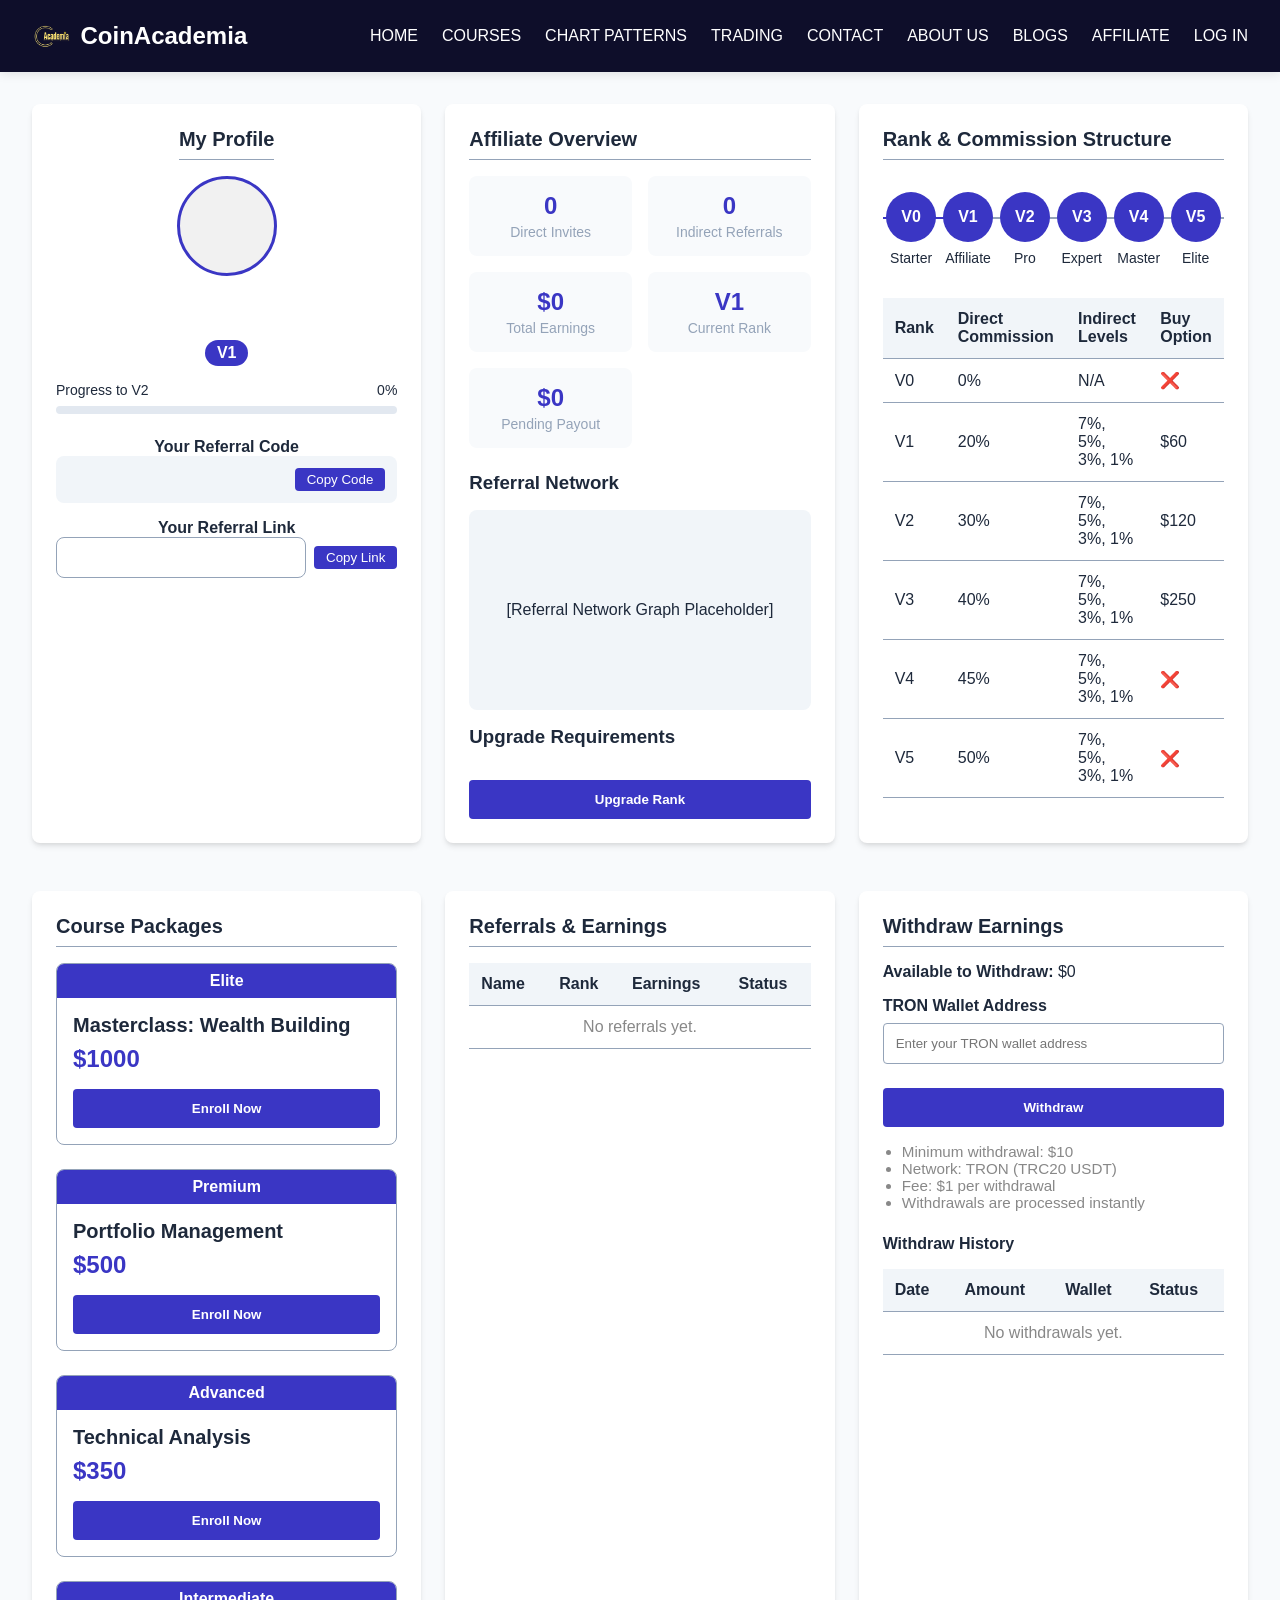
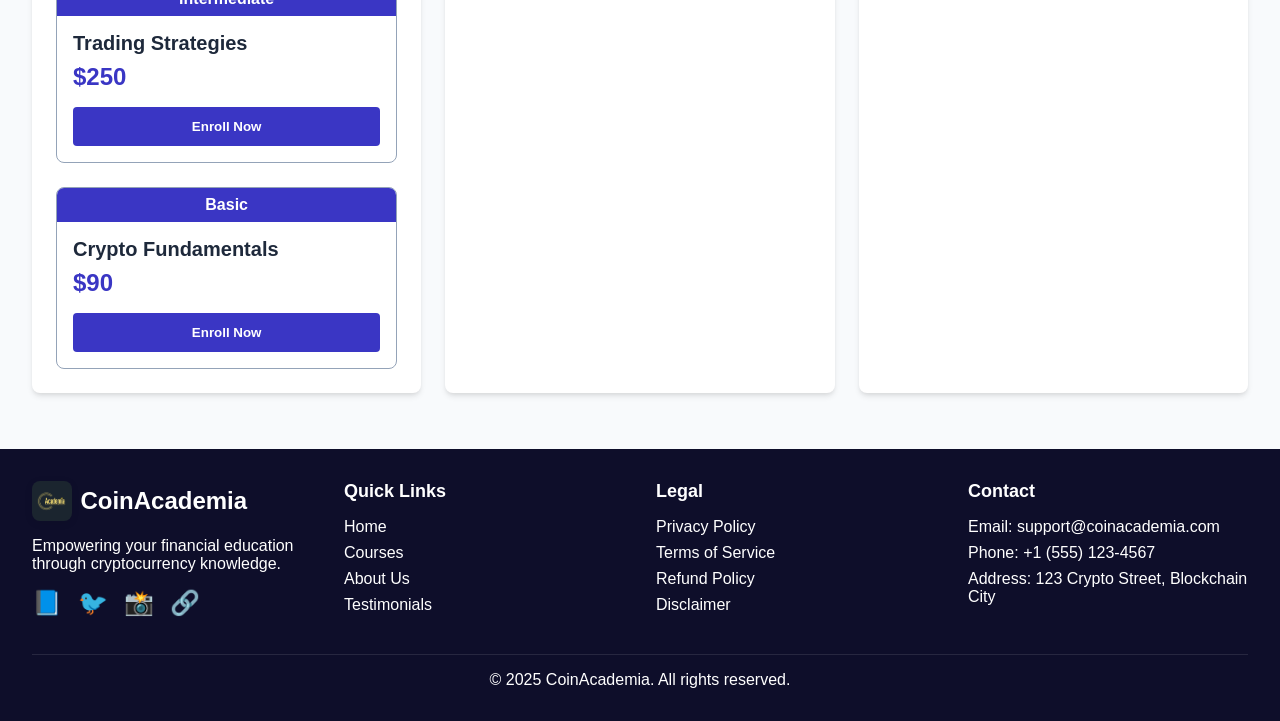
==== Affiliate.html @ 6b4e457e "nav fix" ====
<!DOCTYPE html>
<html lang="en">
<head>
    <meta charset="UTF-8">
    <meta name="viewport" content="width=device-width, initial-scale=1.0">
    <title>Affiliate Dashboard</title>
    <style>
        :root {
            --primary: #3a36c4;
            --primary-dark: #392cce;
            --secondary: #10b981;
            --dark: #1e293b;
            --light: #f8fafc;
            --gray: #94a3b8;
            --dark-gray: #334155;
            --success: #10b981;
            --warning: #f59e0b;
            --danger: #ef4444;
        }

        .dark {
            --primary: #6366f1;
            --primary-dark: #4f46e5;
            --secondary: #10b981;
            --dark: #f8fafc;
            --light: #1e293b;
            --gray: #64748b;
            --dark-gray: #cbd5e1;
            --success: #10b981;
            --warning: #f59e0b;
            --danger: #ef4444;
        }

        * {
            margin: 0;
            padding: 0;
            box-sizing: border-box;
            transition: background-color 0.3s, color 0.3s;
        }

        body {
            font-family: 'Segoe UI', Tahoma, Geneva, Verdana, sans-serif;
            background-color: var(--light);
            color: var(--dark);
            min-height: 100vh;
            display: flex;
            flex-direction: column;
        }

        /* Header Styles */
        header {
            background-color: rgb(14, 14, 42);
            color: white;
            padding: 1rem 2rem;
            position: sticky;
            top: 0;
            width: 100%;
            z-index: 100;
            box-shadow: 0 2px 10px rgba(0, 0, 0, 0.1);
        }

        .nav-container {
            display: flex;
            justify-content: space-between;
            align-items: center;
            max-width: 1400px;
            margin: 0 auto;
        }

        .logo {
            font-size: 1.5rem;
            font-weight: bold;
            display: flex;
            align-items: center;
            gap: 0.5rem;
        }

        .logo img {
            height: 40px;
        }

        nav ul {
            display: flex;
            list-style: none;
            gap: 1.5rem;
            margin: 0;
            padding: 0;
        }

        nav a {
            color: white;
            text-decoration: none;
            font-weight: 500;
            display: flex;
            align-items: center;
            gap: 0.3rem;
        }

        nav a:hover {
            opacity: 0.9;
        }

        .theme-toggle {
            background: none;
            border: none;
            color: white;
            font-size: 1.2rem;
            cursor: pointer;
            padding: 0.5rem;
            border-radius: 50%;
            display: flex;
            align-items: center;
            justify-content: center;
        }

        .theme-toggle:hover {
            background-color: rgba(255, 255, 255, 0.1);
        }

        .mobile-menu-btn {
            display: none;
            background: none;
            border: none;
            color: white;
            font-size: 1.5rem;
            cursor: pointer;
        }

        /* Main Content Styles */
        main {
            flex: 1;
            padding: 2rem;
            max-width: 1400px;
            margin: 0 auto;
            width: 100%;
        }

        .dashboard {
            display: grid;
            grid-template-columns: repeat(auto-fit, minmax(300px, 1fr));
            gap: 1.5rem;
        }

        .card {
            background-color: white;
            border-radius: 0.5rem;
            box-shadow: 0 4px 6px -1px rgba(0, 0, 0, 0.1), 0 2px 4px -1px rgba(0, 0, 0, 0.06);
            padding: 1.5rem;
            margin-bottom: 1.5rem;
        }

        .dark .card {
            background-color: var(--dark-gray);
            color: var(--light);
        }

        .card-header {
            display: flex;
            justify-content: space-between;
            align-items: center;
            margin-bottom: 1rem;
            padding-bottom: 0.5rem;
            border-bottom: 1px solid var(--gray);
        }

        .card-title {
            font-size: 1.25rem;
            font-weight: 600;
        }

        .profile-card {
            display: flex;
            flex-direction: column;
            align-items: center;
            text-align: center;
        }

        .profile-pic {
            width: 100px;
            height: 100px;
            border-radius: 50%;
            object-fit: cover;
            border: 3px solid var(--primary);
            margin-bottom: 1rem;
        }

        .user-name {
            font-size: 1.5rem;
            font-weight: 600;
            margin-bottom: 0.5rem;
        }

        .user-email {
            font-size: 1em;
            color: #555;
            margin-bottom: 4px;
        }

        .user-username {
            font-size: 0.95em;
            color: #888;
            margin-bottom: 8px;
        }

        .user-rank {
            display: inline-block;
            padding: 0.25rem 0.75rem;
            background-color: var(--primary);
            color: white;
            border-radius: 1rem;
            font-weight: 600;
            margin-bottom: 1rem;
        }

        .progress-container {
            width: 100%;
            margin-bottom: 1.5rem;
        }

        .progress-label {
            display: flex;
            justify-content: space-between;
            margin-bottom: 0.5rem;
            font-size: 0.875rem;
        }

        .progress-bar {
            height: 8px;
            background-color: #e2e8f0;
            border-radius: 4px;
            overflow: hidden;
        }

        .progress-fill {
            height: 100%;
            background-color: var(--primary);
            border-radius: 4px;
            width: 30%;
        }

        .referral-section {
            width: 100%;
        }

        .referral-code {
            display: flex;
            justify-content: space-between;
            align-items: center;
            background-color: #f1f5f9;
            padding: 0.75rem;
            border-radius: 0.5rem;
            margin-bottom: 1rem;
        }

        .dark .referral-code {
            background-color: #334155;
        }

        .copy-btn {
            background-color: var(--primary);
            color: white;
            border: none;
            padding: 0.25rem 0.75rem;
            border-radius: 0.25rem;
            cursor: pointer;
            font-weight: 500;
        }

        .copy-btn:hover {
            background-color: var(--primary-dark);
        }

        .referral-link {
            width: 100%;
            padding: 0.75rem;
            border: 1px solid var(--gray);
            border-radius: 0.5rem;
            word-break: break-all;
        }

        .stats-grid {
            display: grid;
            grid-template-columns: repeat(auto-fit, minmax(150px, 1fr));
            gap: 1rem;
            margin-bottom: 1.5rem;
        }

        .stat-card {
            background-color: #f8fafc;
            border-radius: 0.5rem;
            padding: 1rem;
            text-align: center;
        }

        .dark .stat-card {
            background-color: #334155;
        }

        .stat-value {
            font-size: 1.5rem;
            font-weight: 700;
            color: var(--primary);
            margin-bottom: 0.25rem;
        }

        .stat-label {
            font-size: 0.875rem;
            color: var(--gray);
        }

        .rank-visualizer {
            display: flex;
            justify-content: space-between;
            align-items: center;
            margin: 2rem 0;
            position: relative;
        }

        .rank-step {
            display: flex;
            flex-direction: column;
            align-items: center;
            position: relative;
            z-index: 1;
            flex: 1;
        }

        .rank-circle {
            width: 50px;
            height: 50px;
            border-radius: 50%;
            background-color: var(--primary);
            color: white;
            display: flex;
            align-items: center;
            justify-content: center;
            font-weight: bold;
            margin-bottom: 0.5rem;
        }

        .rank-circle.inactive {
            background-color: var(--gray);
        }

        .rank-name {
            font-size: 0.875rem;
            text-align: center;
        }

        .rank-connector {
            position: absolute;
            top: 25px;
            left: 0;
            right: 0;
            height: 2px;
            background-color: var(--gray);
            z-index: 0;
        }

        .rank-connector-fill {
            position: absolute;
            top: 25px;
            left: 0;
            height: 2px;
            background-color: var(--primary);
            z-index: 1;
            width: 30%;
        }

        .commission-table {
            width: 100%;
            border-collapse: collapse;
            margin-top: 1rem;
        }

        .commission-table th, .commission-table td {
            padding: 0.75rem;
            text-align: left;
            border-bottom: 1px solid var(--gray);
        }

        .commission-table th {
            background-color: #f1f5f9;
            font-weight: 600;
        }

        .dark .commission-table th {
            background-color: #334155;
        }

        .packages-grid {
            display: grid;
            grid-template-columns: repeat(auto-fill, minmax(250px, 1fr));
            gap: 1.5rem;
            margin-top: 1rem;
        }

        .package-card {
            border: 1px solid var(--gray);
            border-radius: 0.5rem;
            overflow: hidden;
            transition: transform 0.2s, box-shadow 0.2s;
        }

        .package-card:hover {
            transform: translateY(-5px);
            box-shadow: 0 10px 15px -3px rgba(0, 0, 0, 0.1), 0 4px 6px -2px rgba(0, 0, 0, 0.05);
        }

        .package-badge {
            background-color: var(--primary);
            color: white;
            padding: 0.5rem 1rem;
            font-weight: 600;
            text-align: center;
        }

        .package-content {
            padding: 1rem;
        }

        .package-name {
            font-size: 1.25rem;
            font-weight: 600;
            margin-bottom: 0.5rem;
        }

        .package-price {
            font-size: 1.5rem;
            font-weight: 700;
            color: var(--primary);
            margin-bottom: 1rem;
        }

        .enroll-btn {
            width: 100%;
            padding: 0.75rem;
            background-color: var(--primary);
            color: white;
            border: none;
            border-radius: 0.25rem;
            font-weight: 600;
            cursor: pointer;
        }

        .enroll-btn:hover {
            background-color: var(--primary-dark);
        }

        .referrals-table {
            width: 100%;
            border-collapse: collapse;
            margin-top: 1rem;
        }

        .referrals-table th, .referrals-table td {
            padding: 0.75rem;
            text-align: left;
            border-bottom: 1px solid var(--gray);
        }

        .referrals-table th {
            background-color: #f1f5f9;
            font-weight: 600;
        }

        .dark .referrals-table th {
            background-color: #334155;
        }

        .status-badge {
            display: inline-block;
            padding: 0.25rem 0.75rem;
            border-radius: 1rem;
            font-size: 0.75rem;
            font-weight: 600;
        }

        .status-active {
            background-color: #dcfce7;
            color: #166534;
        }

        .dark .status-active {
            background-color: #166534;
            color: #dcfce7;
        }

        .status-inactive {
            background-color: #fee2e2;
            color: #991b1b;
        }

        .dark .status-inactive {
            background-color: #991b1b;
            color: #fee2e2;
        }

        .modal {
            display: none;
            position: fixed;
            top: 0;
            left: 0;
            width: 100%;
            height: 100%;
            background-color: rgba(0, 0, 0, 0.5);
            z-index: 1000;
            justify-content: center;
            align-items: center;
        }

        .modal-content {
            background-color: white;
            border-radius: 0.5rem;
            width: 90%;
            max-width: 500px;
            padding: 2rem;
            position: relative;
        }

        .dark .modal-content {
            background-color: var(--dark-gray);
            color: var(--light);
        }

        .modal-close {
            position: absolute;
            top: 1rem;
            right: 1rem;
            background: none;
            border: none;
            font-size: 1.5rem;
            cursor: pointer;
            color: var(--gray);
        }

        .modal-title {
            font-size: 1.5rem;
            font-weight: 600;
            margin-bottom: 1.5rem;
        }

        .form-group {
            margin-bottom: 1.5rem;
        }

        .form-label {
            display: block;
            margin-bottom: 0.5rem;
            font-weight: 600;
        }

        .form-select {
            width: 100%;
            padding: 0.75rem;
            border: 1px solid var(--gray);
            border-radius: 0.25rem;
            background-color: white;
        }

        .dark .form-select {
            background-color: #334155;
            color: var(--light);
            border-color: #475569;
        }

        .modal-footer {
            display: flex;
            justify-content: flex-end;
            gap: 1rem;
            margin-top: 2rem;
        }

        .btn {
            padding: 0.75rem 1.5rem;
            border-radius: 0.25rem;
            font-weight: 600;
            cursor: pointer;
        }

        .btn-primary {
            background-color: var(--primary);
            color: white;
            border: none;
        }

        .btn-primary:hover {
            background-color: var(--primary-dark);
        }

        .btn-secondary {
            background-color: #e2e8f0;
            color: var(--dark);
            border: none;
        }

        .dark .btn-secondary {
            background-color: #475569;
            color: var(--light);
        }

        .btn-secondary:hover {
            background-color: #cbd5e1;
        }

        .dark .btn-secondary:hover {
            background-color: #64748b;
        }

        /* Footer Styles */
        footer {
            background-color: rgb(14, 14, 42);
            color: white;
            padding: 2rem;
            margin-top: 0;
        }

        .footer-container {
            max-width: 1400px;
            margin: 0 auto;
            display: grid;
            grid-template-columns: repeat(auto-fit, minmax(200px, 1fr));
            gap: 2rem;
        }

        .footer-logo {
            font-size: 1.5rem;
            font-weight: bold;
            margin-bottom: 1rem;
            display: flex;
            align-items: center;
            gap: 0.5rem;
        }

        .footer-links h3 {
            font-size: 1.125rem;
            margin-bottom: 1rem;
        }

        .footer-links ul {
            list-style: none;
        }

        .footer-links li {
            margin-bottom: 0.5rem;
        }

        .footer-links a {
            color: white;
            text-decoration: none;
        }

        .footer-links a:hover {
            text-decoration: underline;
        }

        .social-links {
            display: flex;
            gap: 1rem;
            margin-top: 1rem;
        }

        .social-links a {
            color: white;
            font-size: 1.5rem;
        }

        .copyright {
            text-align: center;
            margin-top: 2rem;
            padding-top: 1rem;
            border-top: 1px solid rgba(255, 255, 255, 0.1);
        }

        /* Responsive Styles */
        @media (max-width: 1024px) {
            .dashboard {
                grid-template-columns: 1fr;
            }
        }

        @media (max-width: 768px) {
            header{
                width: 100%;
            }
            .nav-container {
                flex-direction: column;
                align-items: flex-start;
            }

            nav {
                position: fixed;
                top: 0;
                right: 0;
                height: 100vh;
                width: 75vw;
                max-width: 320px;
                background: rgb(14, 14, 42);
                box-shadow: -2px 0 16px rgba(0,0,0,0.08);
                transform: translateX(100%);
                transition: transform 0.3s cubic-bezier(.4,0,.2,1);
                z-index: 2000;
                margin-top: 0;
                display: block;
                padding-top: 2.5rem;
            }

            nav.active {
                transform: translateX(0);
            }

            nav ul {
                flex-direction: column;
                gap: 0.5rem;
                padding: 2rem 1.5rem 1.5rem 1.5rem;
            }

            .mobile-menu-btn {
                display: block;
                position: absolute;
                top: 1rem;
                right: 1rem;
                z-index: 2100;
            }

            .close-menu-btn {
                display: block;
                background: none;
                border: none;
                color: white;
                font-size: 2rem;
                position: absolute;
                top: 1rem;
                left: 1rem;
                z-index: 2101;
                cursor: pointer;
            }

            .stats-grid {
                grid-template-columns: repeat(2, 1fr);
            }

            .rank-visualizer {
                flex-wrap: wrap;
                gap: 1rem;
            }

            .rank-step {
                flex: 0 0 calc(20% - 1rem);
            }

            .rank-connector, .rank-connector-fill {
                display: none;
            }
        }
        @media (max-width: 480px) {

            header{
                width: 100%;
            }
            .stats-grid {
                grid-template-columns: 1fr;
            }

            .rank-step {
                flex: 0 0 calc(33.33% - 1rem);
            }

            body, main {
                padding-left: 8px;
                padding-right: 8px;
            }

            main {
                margin-left: auto;
                margin-right: auto;
            }
        }
    </style>
</head>
<body>
    <!-- Header -->
    <header>
        <div class="nav-container">
            <div class="logo">
                <img src="images/icon1.png" alt="Logo">
                <span>CoinAcademia</span>
            </div>
            <button class="mobile-menu-btn">☰</button>
            <nav>
                <button class="close-menu-btn" style="display:none">&times;</button>
                <ul class="nav-list">
                    <li><a href="../index.html" class="active" data-page="home">HOME</a></li>
                    <li><a href="../index.html#courses">COURSES</a></li>
                    <li><a href="/charts/charts.html">CHART PATTERNS</a></li>
                    <li><a href="../html/trading.html">TRADING</a></li>
                    <li><a href="../html/feedback.html">CONTACT</a></li>
                    <li><a href="../index.html#about" data-page="about">ABOUT US</a></li>
                    <li><a href="https://youtu.be/0Zkn6y_munk?si=xcj_ieLWJMV4Gidz" data-page="blogs">BLOGS</a></li>
                    <li><a href="../affiliate.html" data-page="affiliate">AFFILIATE</a></li>
                    <li><a href="#" data-page="login" id="login-btn"><span id="nav-username">LOG IN</span></a></li>
                </ul>
            </nav>
        </div>
    </header>

    <!-- Main Content -->
    <main>
        <div class="dashboard">
            <!-- User Profile Section -->
            <div class="card profile-card">
                <div class="card-header">
                    <h2 class="card-title">My Profile</h2>
                </div>
                <div class="profile-pic" id="profile-icon" style="background:#f1f1f1;display:flex;align-items:center;justify-content:center;"></div>
                <h3 class="user-name">&nbsp;</h3>
                <div class="user-email" style="font-size:1em;color:#555;margin-bottom:4px;"></div>
                <div class="user-username" style="font-size:0.95em;color:#888;margin-bottom:8px;"></div>
                <span class="user-rank">V1</span>
                
                <div class="progress-container">
                    <div class="progress-label">
                        <span>Progress to V2</span>
                        <span>0%</span>
                    </div>
                    <div class="progress-bar">
                        <div class="progress-fill" style="width: 0%;"></div>
                    </div>
                </div>
                
                <div class="referral-section">
                    <h4>Your Referral Code</h4>
                    <div class="referral-code">
                        <span id="ref-code"></span>
                        <button class="copy-btn" onclick="copyToClipboard('ref-code')">Copy Code</button>
                    </div>
                    <h4>Your Referral Link</h4>
                    <div style="display: flex; gap: 0.5rem; align-items: center;">
                        <input id="ref-link-input" class="referral-link" type="text" readonly style="flex:1; min-width:0;">
                        <button class="copy-btn" onclick="copyReferralLink()">Copy Link</button>
                    </div>
                </div>
            </div>

            <!-- Affiliate Overview Dashboard -->
            <div class="card">
                <div class="card-header">
                    <h2 class="card-title">Affiliate Overview</h2>
                </div>
                
                <div class="stats-grid">
                    <div class="stat-card">
                        <div class="stat-value" id="stat-invites">0</div>
                        <div class="stat-label">Direct Invites</div>
                    </div>
                    <div class="stat-card">
                        <div class="stat-value" id="stat-indirect">0</div>
                        <div class="stat-label">Indirect Referrals</div>
                    </div>
                    <div class="stat-card">
                        <div class="stat-value" id="stat-earnings">$0</div>
                        <div class="stat-label">Total Earnings</div>
                    </div>
                    <div class="stat-card">
                        <div class="stat-value" id="stat-rank">V1</div>
                        <div class="stat-label">Current Rank</div>
                    </div>
                    <div class="stat-card">
                        <div class="stat-value" id="stat-pending">$0</div>
                        <div class="stat-label">Pending Payout</div>
                    </div>
                </div>
                
                <h3>Referral Network</h3>
                <div style="height: 200px; background-color: #f1f5f9; border-radius: 0.5rem; display: flex; align-items: center; justify-content: center; margin: 1rem 0;">
                    [Referral Network Graph Placeholder]
                </div>
                
                <h3>Upgrade Requirements</h3>
                <ul id="upgrade-reqs" style="margin-top: 1rem; padding-left: 1.5rem;"></ul>
                
                <button class="btn btn-primary" style="margin-top: 1rem; width: 100%;" onclick="openRankModal()">Upgrade Rank</button>
            </div>

            <!-- Rank & Commission Structure -->
            <div class="card">
                <div class="card-header">
                    <h2 class="card-title">Rank & Commission Structure</h2>
                </div>
                
                <div class="rank-visualizer">
                    <div class="rank-connector"></div>
                    <div class="rank-connector-fill" style="width: 20%;"></div>
                    
                    <div class="rank-step">
                        <div class="rank-circle active">V0</div>
                        <span class="rank-name">Starter</span>
                    </div>
                    <div class="rank-step">
                        <div class="rank-circle active">V1</div>
                        <span class="rank-name">Affiliate</span>
                    </div>
                    <div class="rank-step">
                        <div class="rank-circle">V2</div>
                        <span class="rank-name">Pro</span>
                    </div>
                    <div class="rank-step">
                        <div class="rank-circle">V3</div>
                        <span class="rank-name">Expert</span>
                    </div>
                    <div class="rank-step">
                        <div class="rank-circle">V4</div>
                        <span class="rank-name">Master</span>
                    </div>
                    <div class="rank-step">
                        <div class="rank-circle">V5</div>
                        <span class="rank-name">Elite</span>
                    </div>
                </div>
                
                <table class="commission-table">
                    <thead>
                        <tr>
                            <th>Rank</th>
                            <th>Direct Commission</th>
                            <th>Indirect Levels</th>
                            <th>Buy Option</th>
                        </tr>
                    </thead>
                    <tbody>
                        <tr>
                            <td>V0</td>
                            <td>0%</td>
                            <td>N/A</td>
                            <td>❌</td>
                        </tr>
                        <tr>
                            <td>V1</td>
                            <td>20%</td>
                            <td>7%, 5%, 3%, 1%</td>
                            <td>$60</td>
                        </tr>
                        <tr>
                            <td>V2</td>
                            <td>30%</td>
                            <td>7%, 5%, 3%, 1%</td>
                            <td>$120</td>
                        </tr>
                        <tr>
                            <td>V3</td>
                            <td>40%</td>
                            <td>7%, 5%, 3%, 1%</td>
                            <td>$250</td>
                        </tr>
                        <tr>
                            <td>V4</td>
                            <td>45%</td>
                            <td>7%, 5%, 3%, 1%</td>
                            <td>❌</td>
                        </tr>
                        <tr>
                            <td>V5</td>
                            <td>50%</td>
                            <td>7%, 5%, 3%, 1%</td>
                            <td>❌</td>
                        </tr>
                    </tbody>
                </table>
            </div>

            <!-- Course Packages -->
            <div class="card">
                <div class="card-header">
                    <h2 class="card-title">Course Packages</h2>
                </div>
                
                <div class="packages-grid">
                    <div class="package-card">
                        <div class="package-badge" style="background:#3a36c4;">Elite</div>
                        <div class="package-content">
                            <h3 class="package-name">Masterclass: Wealth Building</h3>
                            <div class="package-price">$1000</div>
                            <button class="enroll-btn" onclick="window.location.href='/payments/pay.html?course=masterclass'">Enroll Now</button>
                        </div>
                    </div>
                    <div class="package-card">
                        <div class="package-badge">Premium</div>
                        <div class="package-content">
                            <h3 class="package-name">Portfolio Management</h3>
                            <div class="package-price">$500</div>
                            <button class="enroll-btn" onclick="window.location.href='/payments/pay.html?course=portfolio'">Enroll Now</button>
                        </div>
                    </div>
                    <div class="package-card">
                        <div class="package-badge">Advanced</div>
                        <div class="package-content">
                            <h3 class="package-name">Technical Analysis</h3>
                            <div class="package-price">$350</div>
                            <button class="enroll-btn" onclick="window.location.href='/payments/pay.html?course=technical'">Enroll Now</button>
                        </div>
                    </div>
                    <div class="package-card">
                        <div class="package-badge">Intermediate</div>
                        <div class="package-content">
                            <h3 class="package-name">Trading Strategies</h3>
                            <div class="package-price">$250</div>
                            <button class="enroll-btn" onclick="window.location.href='/payments/pay.html?course=trading'">Enroll Now</button>
                        </div>
                    </div>
                    <div class="package-card">
                        <div class="package-badge">Basic</div>
                        <div class="package-content">
                            <h3 class="package-name">Crypto Fundamentals</h3>
                            <div class="package-price">$90</div>
                            <button class="enroll-btn" onclick="window.location.href='/payments/pay.html?course=starter'">Enroll Now</button>
                        </div>
                    </div>
                </div>
            </div>

            <!-- Referrals & Earnings -->
            <div class="card">
                <div class="card-header">
                    <h2 class="card-title">Referrals & Earnings</h2>
                </div>
                
                <table class="referrals-table">
                    <thead>
                        <tr>
                            <th>Name</th>
                            <th>Rank</th>
                            <th>Earnings</th>
                            <th>Status</th>
                        </tr>
                    </thead>
                    <tbody>
                        <!-- Referral data will be injected by JS. If none, show 0 data. -->
                        <tr>
                            <td colspan="4" style="text-align:center;color:#888;">No referrals yet.</td>
                        </tr>
                    </tbody>
                </table>
            </div>

            <!-- Withdraw Section -->
            <div class="card" id="withdraw-section">
                <div class="card-header">
                    <h2 class="card-title">Withdraw Earnings</h2>
                </div>
                <div style="margin-bottom:1rem;">
                    <strong>Available to Withdraw:</strong> <span id="withdraw-available">$0</span>
                </div>
                <div class="form-group">
                    <label for="tron-wallet" class="form-label">TRON Wallet Address</label>
                    <input type="text" id="tron-wallet" class="form-select" placeholder="Enter your TRON wallet address">
                </div>
                <button class="btn btn-primary" id="withdraw-btn" style="width:100%;margin-bottom:1rem;">Withdraw</button>
                <div style="font-size:0.95em;color:#888;margin-bottom:1rem;">
                    <ul style="padding-left:1.2rem;">
                        <li>Minimum withdrawal: $10</li>
                        <li>Network: TRON (TRC20 USDT)</li>
                        <li>Fee: $1 per withdrawal</li>
                        <li>Withdrawals are processed instantly</li>
                    </ul>
                </div>
                <h4 style="margin-top:1.5rem;">Withdraw History</h4>
                <table class="referrals-table" id="withdraw-history-table">
                    <thead>
                        <tr>
                            <th>Date</th>
                            <th>Amount</th>
                            <th>Wallet</th>
                            <th>Status</th>
                        </tr>
                    </thead>
                    <tbody>
                        <tr><td colspan="4" style="text-align:center;color:#888;">No withdrawals yet.</td></tr>
                    </tbody>
                </table>
            </div>
        </div>
    </main>

    <!-- Rank Purchase Modal -->
    <div class="modal" id="rankModal">
        <div class="modal-content">
            <button class="modal-close" onclick="closeRankModal()">&times;</button>
            <h2 class="modal-title">Upgrade Your Rank</h2>
            
            <div class="form-group">
                <label for="rank-select" class="form-label">Select Rank</label>
                <select id="rank-select" class="form-select">
                    <option value="V1">V1 - Affiliate ($60)</option>
                    <option value="V2">V2 - Pro ($120)</option>
                    <option value="V3">V3 - Expert ($250)</option>
                </select>
            </div>
            
            <div class="form-group">
                <label class="form-label">Benefits</label>
                <ul style="padding-left: 1.5rem;">
                    <li>Higher direct commission rates</li>
                    <li>Access to exclusive resources</li>
                    <li>Priority support</li>
                </ul>
            </div>
            
            <div class="modal-footer">
                <button class="btn btn-secondary" onclick="closeRankModal()">Cancel</button>
                <button class="btn btn-primary">Proceed to Payment</button>
            </div>
        </div>
    </div>

    <!-- Footer -->
    <footer>
        <div class="footer-container">
            <div class="footer-links">
                <div class="footer-logo">
                    <img src="images/icon1.png" alt="Logo" style="height:40px; width:auto; border-radius:8px; box-shadow:0 2px 8px rgba(0,0,0,0.08); background:#1b252f; padding:4px;">
                    <span>CoinAcademia</span>
                </div>
                <p>Empowering your financial education through cryptocurrency knowledge.</p>
                <div class="social-links">
                    <a href="#">📘</a>
                    <a href="#">🐦</a>
                    <a href="#">📸</a>
                    <a href="#">🔗</a>
                </div>
            </div>
            <div class="footer-links">
                <h3>Quick Links</h3>
                <ul>
                    <li><a href="#">Home</a></li>
                    <li><a href="#">Courses</a></li>
                    <li><a href="#">About Us</a></li>
                    <li><a href="#">Testimonials</a></li>
                </ul>
            </div>
            <div class="footer-links">
                <h3>Legal</h3>
                <ul>
                    <li><a href="#">Privacy Policy</a></li>
                    <li><a href="#">Terms of Service</a></li>
                    <li><a href="#">Refund Policy</a></li>
                    <li><a href="#">Disclaimer</a></li>
                </ul>
            </div>
            <div class="footer-links">
                <h3>Contact</h3>
                <ul>
                    <li>Email: support@coinacademia.com</li>
                    <li>Phone: +1 (555) 123-4567</li>
                    <li>Address: 123 Crypto Street, Blockchain City</li>
                </ul>
            </div>
        </div>
        <div class="copyright">
            &copy; 2025 CoinAcademia. All rights reserved.
        </div>
    </footer>

    <script>

        // --- Backend-integrated Withdraw Section Logic ---
        async function fetchAffiliateDashboard() {
            const token = localStorage.getItem('coinAcademiaToken');
            if (!token) return null;
            try {
                const res = await fetch('/api/affiliate/dashboard', {
                    headers: { 'Authorization': 'Bearer ' + token }
                });
                if (!res.ok) return null;
                return await res.json();
            } catch { return null; }
        }

        async function renderWithdrawSection() {
            const data = await fetchAffiliateDashboard();
            if (!data) return;
            document.getElementById('withdraw-available').textContent = '$' + (data.availableToWithdraw || 0);
            // Render withdrawal history
            const table = document.getElementById('withdraw-history-table');
            if (table) {
                const tbody = table.querySelector('tbody');
                tbody.innerHTML = '';
                if (!data.withdrawals || !data.withdrawals.length) {
                    tbody.innerHTML = '<tr><td colspan="4" style="text-align:center;color:#888;">No withdrawals yet.</td></tr>';
                } else {
                    data.withdrawals.forEach(w => {
                        tbody.innerHTML += `<tr><td>${w.date}</td><td>$${w.amount}</td><td style="font-size:0.9em;word-break:break-all;">${w.wallet}</td><td><span class="status-badge status-${w.status === 'Completed' ? 'active' : 'inactive'}">${w.status}</span></td></tr>`;
                    });
                }
            }
        }

        async function handleWithdrawBackend() {
            const token = localStorage.getItem('coinAcademiaToken');
            if (!token) {
                alert('You must be logged in to withdraw.');
                return;
            }
            const wallet = document.getElementById('tron-wallet').value.trim();
            if (!wallet) {
                alert('Please enter your TRON wallet address.');
                return;
            }
            // Fetch available balance
            const data = await fetchAffiliateDashboard();
            const available = data && data.availableToWithdraw ? parseFloat(data.availableToWithdraw) : 0;
            if (available < 10) {
                alert('Insufficient balance to withdraw. Minimum is $10.');
                return;
            }
            let amount = Math.floor((available - 1) * 100) / 100;
            if (amount < 9) {
                alert('After $1 fee, minimum withdrawal is $10.');
                return;
            }
            try {
                const res = await fetch('/api/affiliate/withdraw', {
                    method: 'POST',
                    headers: {
                        'Content-Type': 'application/json',
                        'Authorization': 'Bearer ' + token
                    },
                    body: JSON.stringify({ amount, wallet })
                });
                const result = await res.json();
                if (!res.ok) {
                    alert(result.message || 'Withdrawal failed.');
                    return;
                }
                alert('Withdrawal of $' + amount + ' sent to your TRON wallet!');
                renderWithdrawSection();
            } catch (err) {
                alert('Network error. Please try again.');
            }
        }

        // --- Referral Code Generation & Registration Logic ---

        // Registration and referral logic is now handled 100% by the backend. All localStorage demo code removed.

        // --- Affiliate Profile & Referral Dashboard Logic ---

        // Set profile UI from backend user object
        function setProfileFromUser(user) {
            if (!user) return;
            const nameEl = document.querySelector('.user-name');
            const refCodeEl = document.getElementById('ref-code');
            const refLinkInput = document.getElementById('ref-link-input');
            const emailEl = document.querySelector('.user-email');
            const usernameEl = document.querySelector('.user-username');
            const rankEl = document.querySelector('.user-rank');
            if (nameEl) nameEl.textContent = user.fullname || user.name || '';
            if (emailEl) emailEl.textContent = user.email || '';
            if (usernameEl) usernameEl.textContent = user.username || '';
            if (refCodeEl) refCodeEl.textContent = user.referralCode || '';
            if (refLinkInput) refLinkInput.value = 'https://coinacademia.com/ref/' + (user.referralCode || '');
            if (rankEl) rankEl.textContent = user.rank || 'V0';
            // Set SVG profile icon
            const profileIcon = document.getElementById('profile-icon');
            if (profileIcon) {
                const isDark = document.body.classList.contains('dark');
                const color = isDark ? '#fff' : '#222';
                profileIcon.innerHTML = `<svg width="64" height="64" viewBox="0 0 64 64" fill="none" xmlns="http://www.w3.org/2000/svg"><circle cx="32" cy="32" r="32" fill="none"/><circle cx="32" cy="26" r="12" stroke="${color}" stroke-width="3" fill="none"/><path d="M16 52c0-8.837 7.163-16 16-16s16 7.163 16 16" stroke="${color}" stroke-width="3" fill="none" stroke-linecap="round"/></svg>`;
            }
        }

        // Add this function to enable copying the referral link
        function copyReferralLink() {
            const input = document.getElementById('ref-link-input');
            input.select();
            input.setSelectionRange(0, 99999); // For mobile devices
            document.execCommand('copy');
            alert('Copied to clipboard: ' + input.value);
        }

        // Set referral dashboard to 0 if no referrals

        // Set referral dashboard from backend data
        function setReferralDashboard(referrals) {
            const tbody = document.querySelector('.referrals-table tbody');
            if (tbody) {
                tbody.innerHTML = '';
                if (!referrals || referrals.length === 0) {
                    tbody.innerHTML = `<tr><td colspan="4" style="text-align:center;color:#888;">No referrals yet.</td></tr>`;
                } else {
                    referrals.forEach(r => {
                        tbody.innerHTML += `<tr><td>${r.name}</td><td>${r.rank || 'V0'}</td><td>${r.earnings || '$0'}</td><td><span class="status-badge status-${r.active ? 'active' : 'inactive'}">${r.active ? 'Active' : 'Inactive'}</span></td></tr>`;
                    });
                }
            }
        }

        // Update Affiliate Overview stats

        // Set affiliate overview stats from backend data
        function setAffiliateOverview(data) {
            document.getElementById('stat-invites').textContent = data.invites || 0;
            document.getElementById('stat-earnings').textContent = '$' + (data.earnings || 0);
            document.getElementById('stat-pending').textContent = '$' + (data.pending || 0);
            document.getElementById('stat-rank').textContent = data.rank || 'V0';
        }

        // Set upgrade requirements based on user rank
        function setUpgradeRequirements(user) {
            const reqsEl = document.getElementById('upgrade-reqs');
            if (!reqsEl) return;
            let html = '';
            switch ((user.rank || 'V0').toUpperCase()) {
                case 'V0':
                    html += '<li>Invite 2 people to reach V1</li>';
                    html += '<li>Or purchase V1 for $60</li>';
                    break;
                case 'V1':
                    html += '<li>Invite 2 more people to reach V2</li>';
                    html += '<li>Have 3 active referrals to reach V2</li>';
                    html += '<li>Or purchase V2 for $120</li>';
                    break;
                case 'V2':
                    html += '<li>Invite 3 more people to reach V3</li>';
                    html += '<li>Have 5 active referrals to reach V3</li>';
                    html += '<li>Or purchase V3 for $250</li>';
                    break;
                case 'V3':
                    html += '<li>Invite 5 more people to reach V4</li>';
                    html += '<li>Have 10 active referrals to reach V4</li>';
                    html += '<li>Purchase not available for V4</li>';
                    break;
                case 'V4':
                    html += '<li>Invite 10 more people to reach V5</li>';
                    html += '<li>Have 20 active referrals to reach V5</li>';
                    html += '<li>Purchase not available for V5</li>';
                    break;
                case 'V5':
                    html += '<li>You have reached the highest rank (V5 - Elite)!</li>';
                    break;
                default:
                    html += '<li>Progress requirements unavailable.</li>';
            }
            reqsEl.innerHTML = html;
        }

        // Helper to update all dashboard sections together

        // Update all dashboard sections from backend data
        async function updateAffiliateDashboard() {
            const token = localStorage.getItem('coinAcademiaToken');
            if (!token) return;
            try {
                const res = await fetch('/api/affiliate/dashboard', {
                    headers: { 'Authorization': 'Bearer ' + token }
                });
                if (!res.ok) return;
                const data = await res.json();
                setProfileFromUser(data.user);
                setReferralDashboard(data.referrals);
                setAffiliateOverview(data);
                setUpgradeRequirements(data.user);
                renderWithdrawSection();
            } catch {}
        }

        // On page load, show dashboard and wire up withdraw button

        document.addEventListener('DOMContentLoaded', () => {
            updateAffiliateDashboard();
            const btn = document.getElementById('withdraw-btn');
            if (btn) btn.onclick = handleWithdrawBackend;
            initCharts();
        });

        // Example: To trigger registration, call handleRegistration(name, email)
        // e.g. handleRegistration('Jane Doe', 'jane@email.com');

        // Mobile Menu Slide-in Toggle
        const mobileMenuBtn = document.querySelector('.mobile-menu-btn');
        const nav = document.querySelector('nav');
        const closeMenuBtn = document.querySelector('.close-menu-btn');

        function showMenu() {
            nav.classList.add('active');
            if (window.innerWidth <= 768) {
                closeMenuBtn.style.display = 'block';
            }
        }
        function hideMenu() {
            nav.classList.remove('active');
            closeMenuBtn.style.display = 'none';
        }

        mobileMenuBtn.addEventListener('click', showMenu);
        closeMenuBtn.addEventListener('click', hideMenu);

        // Hide menu when clicking outside nav on mobile
        window.addEventListener('click', (e) => {
            if (window.innerWidth <= 768 && nav.classList.contains('active')) {
                if (!nav.contains(e.target) && !mobileMenuBtn.contains(e.target)) {
                    hideMenu();
                }
            }
        });

        // Copy to Clipboard
        function copyToClipboard(elementId) {
            const element = document.getElementById(elementId);
            const text = element.textContent;
            navigator.clipboard.writeText(text).then(() => {
                alert('Copied to clipboard: ' + text);
            }).catch(err => {
                console.error('Failed to copy: ', err);
            });
        }

        // Rank Modal
        function openRankModal() {
            document.getElementById('rankModal').style.display = 'flex';
        }

        function closeRankModal() {
            document.getElementById('rankModal').style.display = 'none';
        }

        // Close modal when clicking outside (but not for nav)
        window.addEventListener('click', (event) => {
            const modal = document.getElementById('rankModal');
            if (event.target === modal) {
                closeRankModal();
            }
        });

        // Sample data for charts (would be replaced with actual chart implementation)
        function initCharts() {
            // This would be replaced with Chart.js or similar implementation
            console.log('Initialize charts here');
        }

        // Initialize on load
        document.addEventListener('DOMContentLoaded', () => {
            initCharts();
        });
    </script>
</body>
</html>
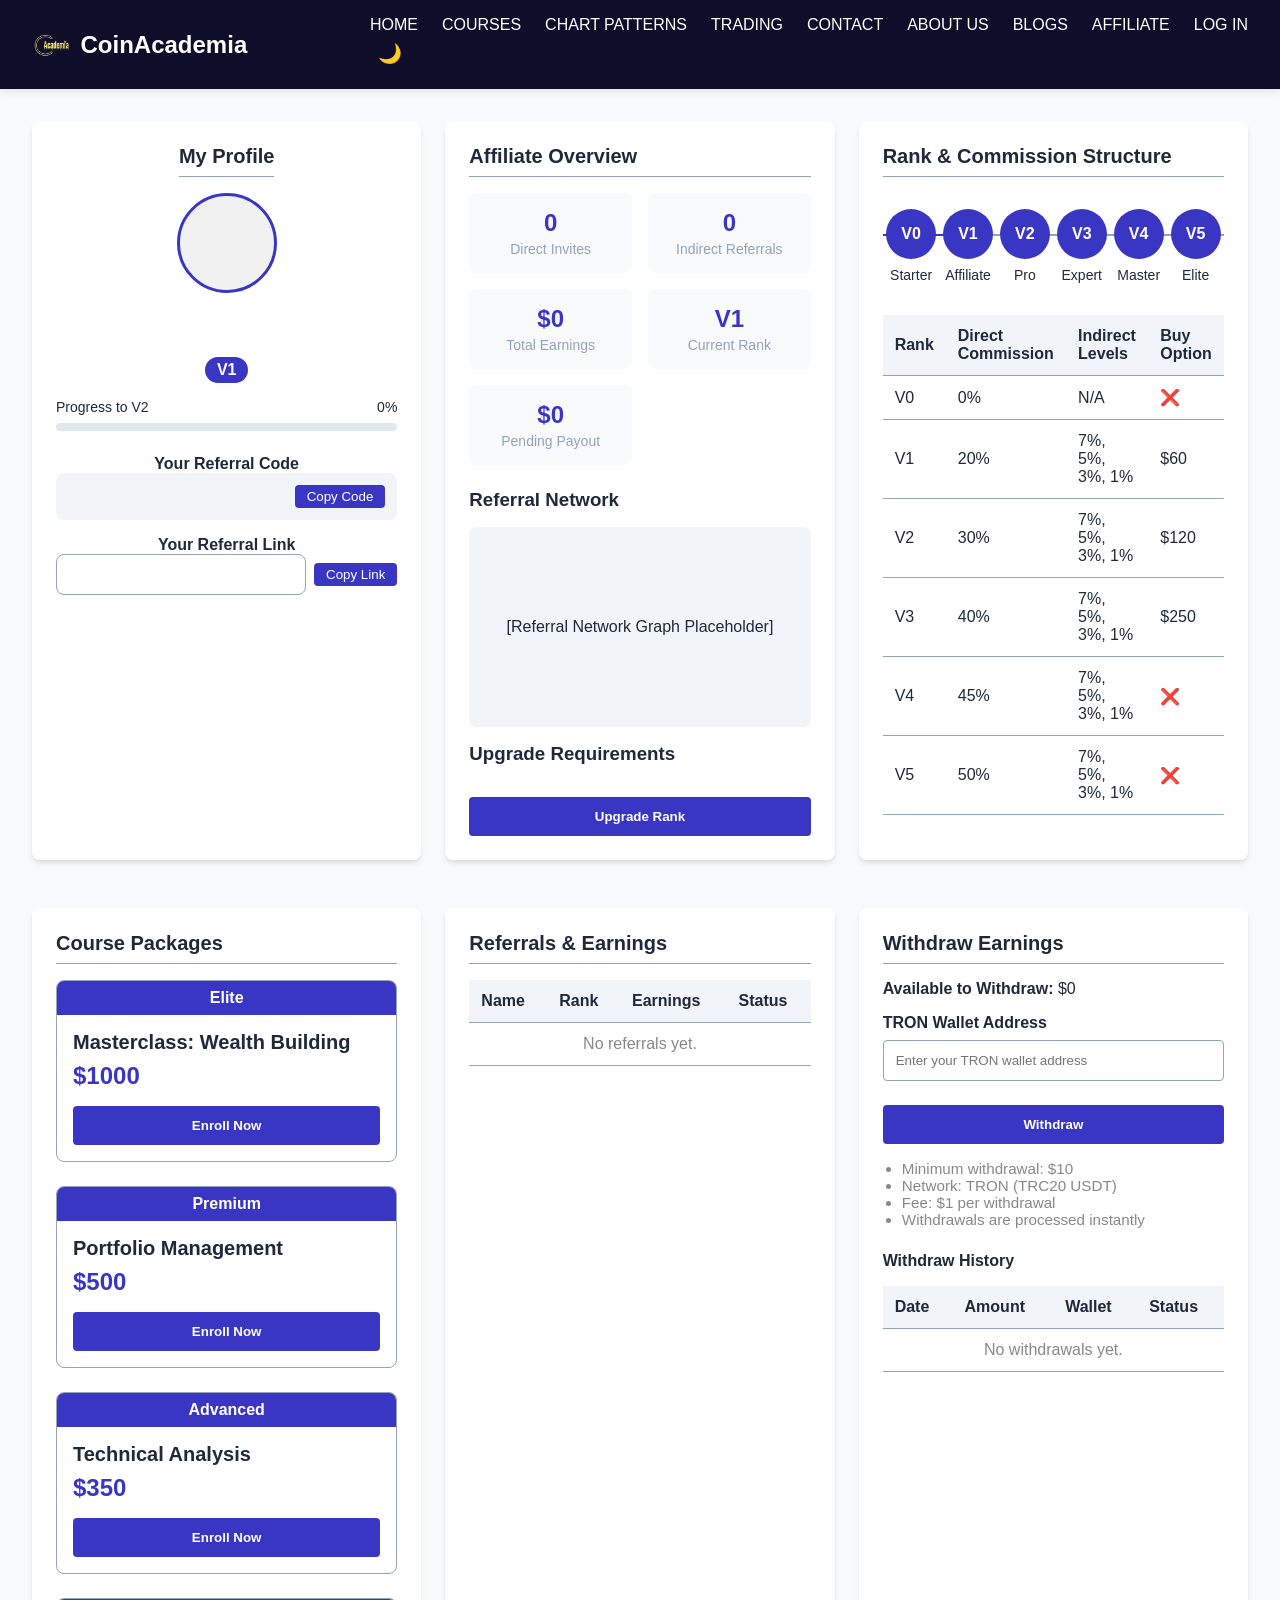
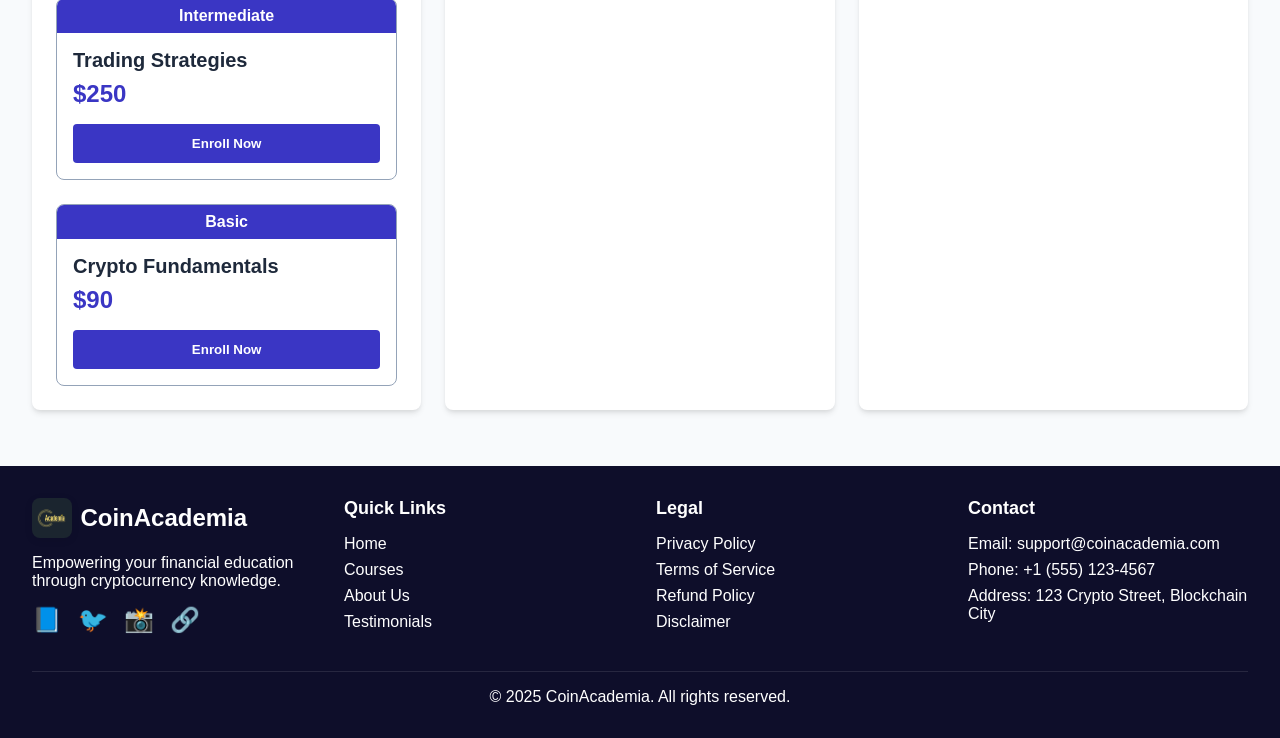
==== commit 5d2c4250: "fix" ====
--- a/Affiliate.html
+++ b/Affiliate.html
@@ -792,13 +792,16 @@
                 <ul class="nav-list">
                     <li><a href="../index.html" class="active" data-page="home">HOME</a></li>
                     <li><a href="../index.html#courses">COURSES</a></li>
-                    <li><a href="/charts/charts.html">CHART PATTERNS</a></li>
-                    <li><a href="../html/trading.html">TRADING</a></li>
+                    <li><a href="charts.html">CHART PATTERNS</a></li>
+                    <li><a href="../html/course.html">TRADING</a></li>
                     <li><a href="../html/feedback.html">CONTACT</a></li>
                     <li><a href="../index.html#about" data-page="about">ABOUT US</a></li>
                     <li><a href="https://youtu.be/0Zkn6y_munk?si=xcj_ieLWJMV4Gidz" data-page="blogs">BLOGS</a></li>
                     <li><a href="../affiliate.html" data-page="affiliate">AFFILIATE</a></li>
                     <li><a href="#" data-page="login" id="login-btn"><span id="nav-username">LOG IN</span></a></li>
+                </ul>
+                    <button class="theme-toggle">🌙</button>
+                    </li>
                 </ul>
             </nav>
         </div>
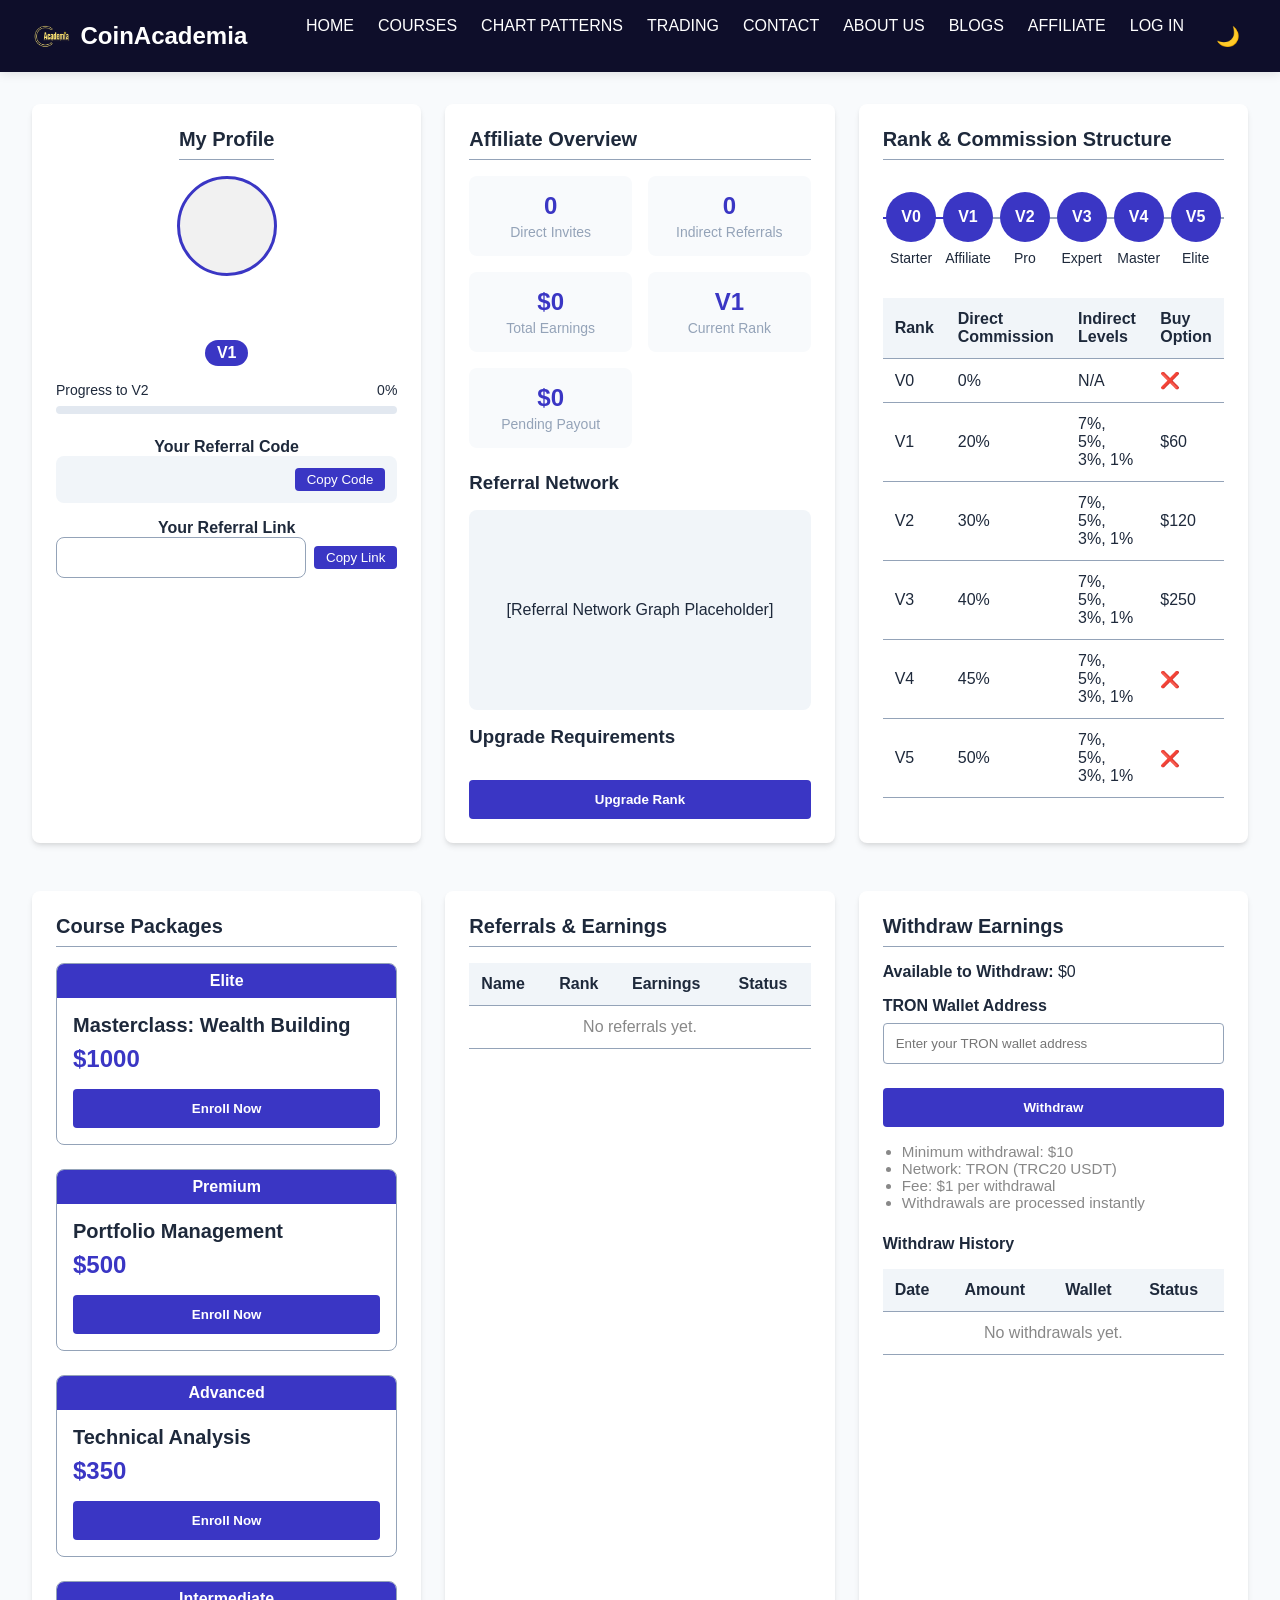
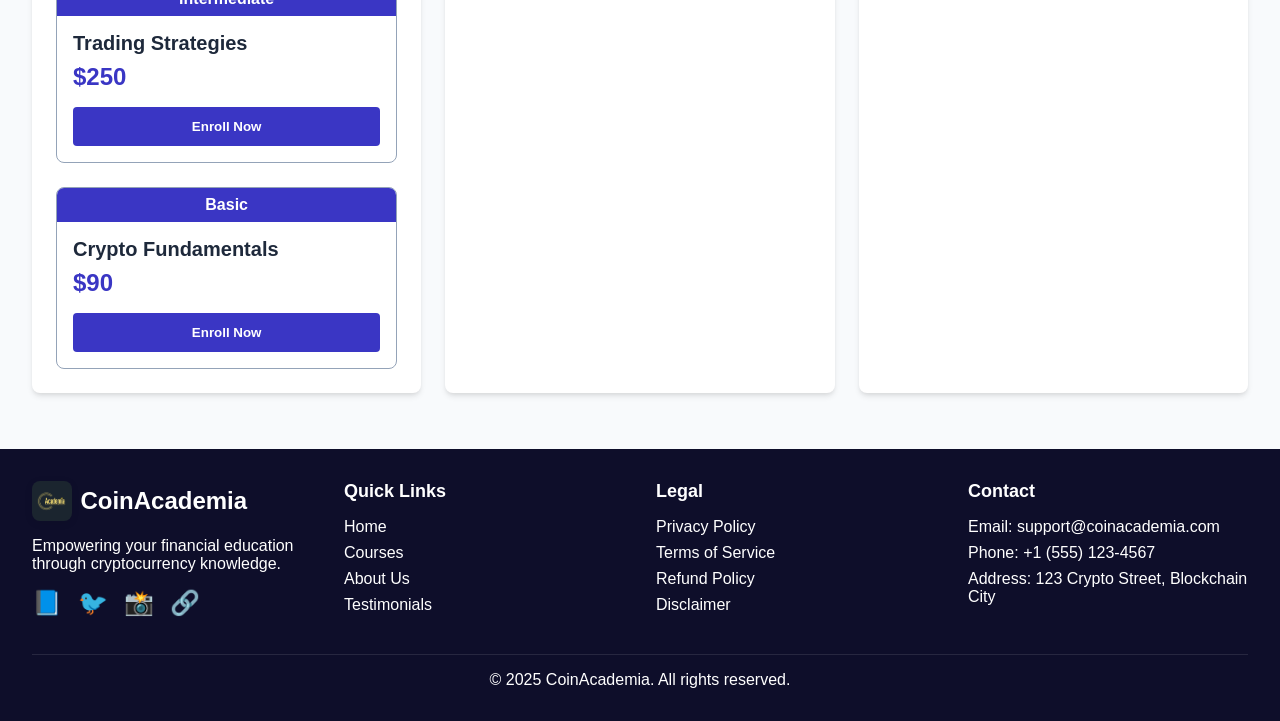
==== commit c54326d7: "fix" ====
--- a/Affiliate.html
+++ b/Affiliate.html
@@ -790,16 +790,15 @@
             <nav>
                 <button class="close-menu-btn" style="display:none">&times;</button>
                 <ul class="nav-list">
-                    <li><a href="../index.html" class="active" data-page="home">HOME</a></li>
-                    <li><a href="../index.html#courses">COURSES</a></li>
-                    <li><a href="charts.html">CHART PATTERNS</a></li>
-                    <li><a href="../html/course.html">TRADING</a></li>
-                    <li><a href="../html/feedback.html">CONTACT</a></li>
-                    <li><a href="../index.html#about" data-page="about">ABOUT US</a></li>
+                    <li><a href="index.html" class="active" data-page="home">HOME</a></li>
+                    <li><a href="index.html#courses">COURSES</a></li>
+                    <li><a href="charts/charts.html">CHART PATTERNS</a></li>
+                    <li><a href="index.html#courses">TRADING</a></li>
+                    <li><a href="html/feedback.html">CONTACT</a></li>
+                    <li><a href="index.html#about">ABOUT US</a></li>
                     <li><a href="https://youtu.be/0Zkn6y_munk?si=xcj_ieLWJMV4Gidz" data-page="blogs">BLOGS</a></li>
-                    <li><a href="../affiliate.html" data-page="affiliate">AFFILIATE</a></li>
+                    <li><a href="Affiliate.html" data-page="affiliate">AFFILIATE</a></li>
                     <li><a href="#" data-page="login" id="login-btn"><span id="nav-username">LOG IN</span></a></li>
-                </ul>
                     <button class="theme-toggle">🌙</button>
                     </li>
                 </ul>
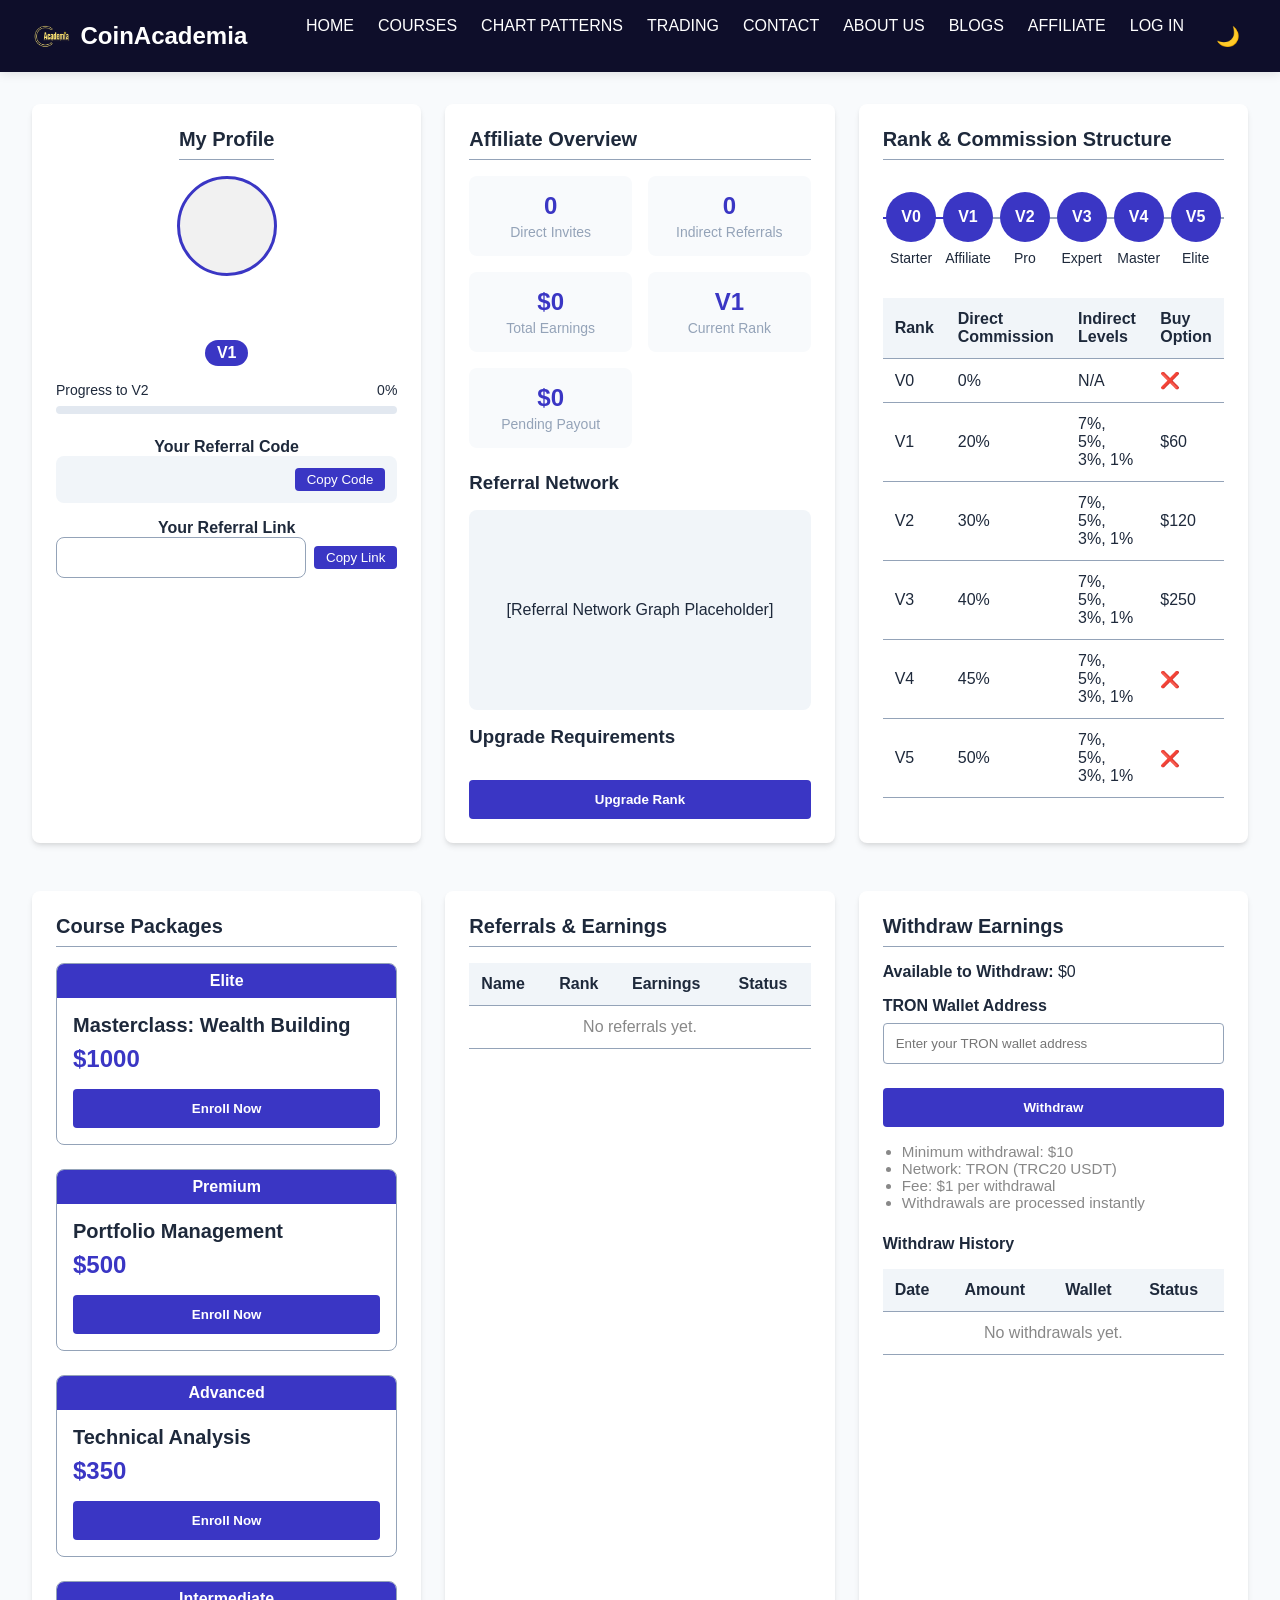
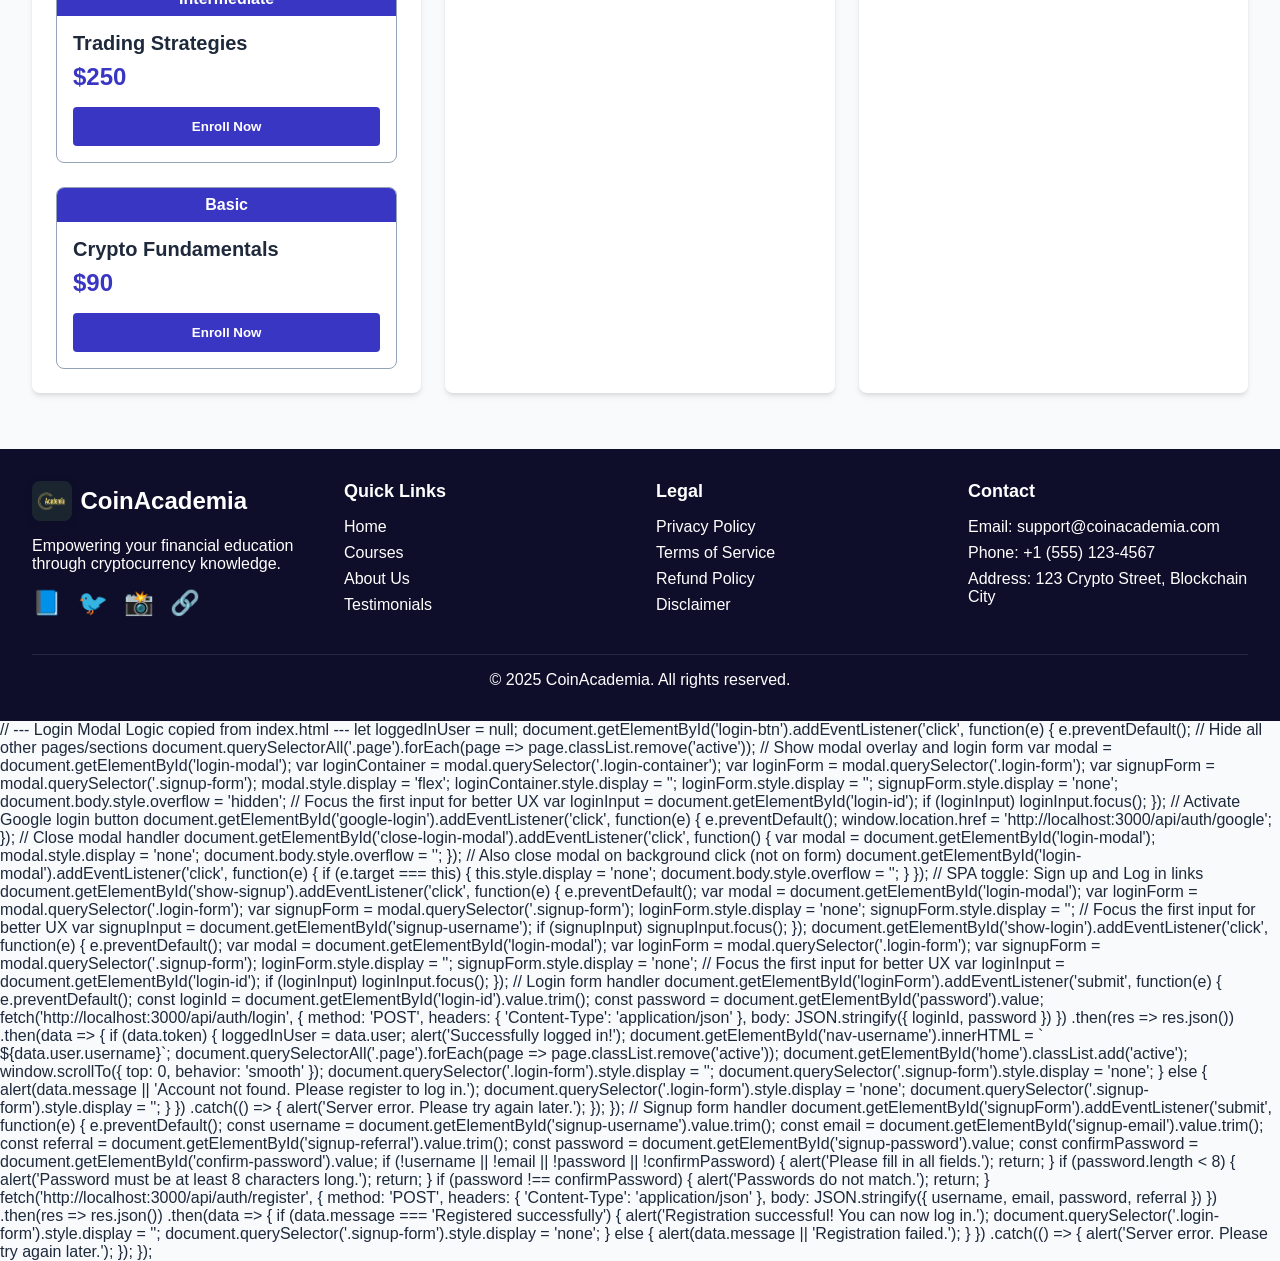
==== commit b489189b: "fix1" ====
--- a/Affiliate.html
+++ b/Affiliate.html
@@ -1162,7 +1162,343 @@
         </div>
     </footer>
 
+<!-- Login Modal copied from index.html -->
+<div id="login-modal" class="pro-modal" style="display:none;">
+        <div class="login-container pro-login-container animate__animated animate__fadeInDown" style="display:none;">
+                <button class="pro-modal-close" id="close-login-modal" aria-label="Close">&times;</button>
+                <div class="login-form pro-login-form" style="display:none;">
+                        <h2 class="pro-login-title">Login to Your Account</h2>
+                        <form id="loginForm">
+                                <div class="form-group pro-form-group">
+                                        <label for="login-id">Username or Email</label>
+                                        <input type="text" id="login-id" class="pro-input" required autocomplete="username">
+                                </div>
+                                <div class="form-group pro-form-group">
+                                        <label for="password">Password</label>
+                                        <input type="password" id="password" class="pro-input" required autocomplete="current-password">
+                                </div>
+                                <button type="submit" class="login-btn pro-login-btn">Log In</button>
+                        </form>
+                        <div class="pro-divider"><span>or</span></div>
+                        <button id="google-login" class="login-btn pro-google-btn" type="button"><i class="fab fa-google"></i> Log in with Google</button>
+                        <p class="signup-link pro-signup-link">Don't have an account? <a href="#" id="show-signup">Sign up</a></p>
+                </div>
+                <div class="signup-form pro-signup-form" style="display:none;">
+                        <h2 class="pro-login-title">Create New Account</h2>
+                        <form id="signupForm">
+                                <div class="form-group pro-form-group">
+                                        <label for="signup-username">Username</label>
+                                        <input type="text" id="signup-username" class="pro-input" required autocomplete="username">
+                                </div>
+                                <div class="form-group pro-form-group">
+                                        <label for="signup-email">Email</label>
+                                        <input type="email" id="signup-email" class="pro-input" required autocomplete="email">
+                                </div>
+                                <div class="form-group pro-form-group">
+                                        <label for="signup-referral">Referral Code (optional)</label>
+                                        <input type="text" id="signup-referral" class="pro-input">
+                                </div>
+                                <div class="form-group pro-form-group">
+                                        <label for="signup-password">Password (min 8 characters)</label>
+                                        <input type="password" id="signup-password" class="pro-input" required minlength="8" autocomplete="new-password">
+                                </div>
+                                <div class="form-group pro-form-group">
+                                        <label for="confirm-password">Confirm Password</label>
+                                        <input type="password" id="confirm-password" class="pro-input" required minlength="8" autocomplete="new-password">
+                                </div>
+                                <button type="submit" class="signup-btn pro-signup-btn">Sign Up</button>
+                        </form>
+                        <p class="login-link pro-login-link">Already have an account? <a href="#" id="show-login">Log in</a></p>
+                </div>
+        </div>
+</div>
+<style>
+/* Modal overlay for login/signup */
+.pro-modal {
+    position: fixed;
+    top: 0; left: 0; right: 0; bottom: 0;
+    width: 100vw; height: 100vh;
+    background: rgba(30,32,60,0.32);
+    z-index: 10000;
+    display: flex;
+    align-items: center;
+    justify-content: center;
+    transition: background 0.2s;
+    overflow-y: auto;
+}
+.pro-modal .pro-login-container {
+    margin: 0;
+    box-shadow: 0 12px 32px rgba(60,60,120,0.18), 0 2px 12px rgba(0,0,0,0.11);
+    animation-duration: 0.7s;
+    position: relative;
+}
+.pro-modal-close {
+    position: absolute;
+    top: 12px;
+    right: 18px;
+    background: none;
+    border: none;
+    font-size: 2.1rem;
+    color: #3a36c4;
+    cursor: pointer;
+    z-index: 2;
+    transition: color 0.2s;
+}
+.pro-modal-close:hover {
+    color: #ef4444;
+}
+.pro-login-container {
+    max-width: 400px;
+    margin: 60px auto 40px auto;
+    background: rgba(255,255,255,0.97);
+    border-radius: 18px;
+    box-shadow: 0 8px 32px rgba(60,60,120,0.13), 0 1.5px 8px rgba(0,0,0,0.07);
+    padding: 36px 32px 28px 32px;
+    position: relative;
+    z-index: 10;
+    transition: box-shadow 0.2s;
+}
+.pro-login-form, .pro-signup-form {
+    width: 100%;
+    animation-duration: 0.7s;
+}
+.pro-login-title {
+    font-family: 'Poppins',sans-serif;
+    font-weight: 700;
+    font-size: 2rem;
+    color: #2d2e4a;
+    margin-bottom: 1.2rem;
+    text-align: center;
+}
+.pro-form-group {
+    margin-bottom: 1.1rem;
+}
+.pro-form-group label {
+    font-weight: 500;
+    color: #3a36c4;
+    margin-bottom: 0.3rem;
+    display: block;
+    font-size: 1rem;
+}
+.pro-input {
+    width: 100%;
+    padding: 0.7em 1em;
+    border: 1.5px solid #e0e3ef;
+    border-radius: 8px;
+    font-size: 1.05em;
+    background: #f7f8fa;
+    color: #2d2e4a;
+    transition: border 0.2s, box-shadow 0.2s;
+    outline: none;
+    margin-top: 0.1em;
+}
+.pro-input:focus {
+    border-color: #3a36c4;
+    box-shadow: 0 0 0 2px #3a36c41a;
+    background: #fff;
+}
+.pro-login-btn, .pro-signup-btn {
+    width: 100%;
+    background: linear-gradient(90deg,#3a36c4 60%,#4285F4 100%);
+    color: #fff;
+    font-weight: 600;
+    border: none;
+    border-radius: 8px;
+    padding: 0.8em 0;
+    font-size: 1.1em;
+    margin-top: 0.5em;
+    margin-bottom: 0.7em;
+    cursor: pointer;
+    transition: background 0.2s;
+}
+.pro-login-btn:hover, .pro-signup-btn:hover {
+    background: #392cce;
+}
+.pro-google-btn {
+    background: #fff;
+    color: #222;
+    border: 1px solid #888;
+    margin-bottom: 1.1rem;
+}
+.pro-google-btn i {
+    margin-right: 8px;
+    color: #ea4335;
+}
+.pro-divider {
+    text-align: center;
+    margin: 1.1rem 0 1.1rem 0;
+    color: #aaa;
+    font-size: 0.95rem;
+    position: relative;
+}
+.pro-divider span {
+    background: #fff;
+    padding: 0 1rem;
+    position: relative;
+    z-index: 1;
+}
+.pro-divider:before {
+    content: '';
+    position: absolute;
+    left: 0;
+    top: 50%;
+    width: 100%;
+    height: 1px;
+    background: #eee;
+    z-index: 0;
+}
+.pro-signup-link, .pro-login-link {
+    text-align: center;
+    color: #222;
+    font-size: 0.98rem;
+    margin-top: 0.7rem;
+}
+.pro-signup-link a, .pro-login-link a {
+    color: #3a36c4;
+    text-decoration: underline;
+    cursor: pointer;
+}
+@media (max-width: 500px) {
+    .pro-modal .login-container {
+        padding: 1.2rem 0.5rem 1.5rem 0.5rem;
+        max-width: 98vw;
+    }
+}
+</style>
+
     <script>
+
+                // --- Login Modal Logic (copied exactly from index.html) --- 
+                // Logout handler for nav username
+                document.getElementById('nav-username').addEventListener('click', function(e) {
+                    if (loggedInUser) {
+                        e.preventDefault();
+                        loggedInUser = null;
+                        document.getElementById('nav-username').innerHTML = 'LOG IN';
+                        document.querySelectorAll('.page').forEach(page => page.classList.remove('active'));
+                        document.getElementById('home')?.classList.add('active');
+                        window.scrollTo({ top: 0, behavior: 'smooth' });
+                    }
+                });
+                let loggedInUser = null;
+                document.getElementById('login-btn').addEventListener('click', function(e) {
+                    e.preventDefault();
+                    document.querySelectorAll('.page').forEach(page => page.classList.remove('active'));
+                    var modal = document.getElementById('login-modal');
+                    var loginContainer = modal.querySelector('.login-container');
+                    var loginForm = modal.querySelector('.login-form');
+                    var signupForm = modal.querySelector('.signup-form');
+                    modal.style.display = 'flex';
+                    loginContainer.style.display = '';
+                    loginForm.style.display = '';
+                    signupForm.style.display = 'none';
+                    document.body.style.overflow = 'hidden';
+                    var loginInput = document.getElementById('login-id');
+                    if (loginInput) loginInput.focus();
+                });
+                document.getElementById('google-login').addEventListener('click', function(e) {
+                    e.preventDefault();
+                    window.location.href = 'http://localhost:3000/api/auth/google';
+                });
+                document.getElementById('close-login-modal').addEventListener('click', function() {
+                    var modal = document.getElementById('login-modal');
+                    modal.style.display = 'none';
+                    document.body.style.overflow = '';
+                });
+                document.getElementById('login-modal').addEventListener('click', function(e) {
+                    if (e.target === this) {
+                        this.style.display = 'none';
+                        document.body.style.overflow = '';
+                    }
+                });
+                document.getElementById('show-signup').addEventListener('click', function(e) {
+                    e.preventDefault();
+                    var modal = document.getElementById('login-modal');
+                    var loginForm = modal.querySelector('.login-form');
+                    var signupForm = modal.querySelector('.signup-form');
+                    loginForm.style.display = 'none';
+                    signupForm.style.display = '';
+                    var signupInput = document.getElementById('signup-username');
+                    if (signupInput) signupInput.focus();
+                });
+                document.getElementById('show-login').addEventListener('click', function(e) {
+                    e.preventDefault();
+                    var modal = document.getElementById('login-modal');
+                    var loginForm = modal.querySelector('.login-form');
+                    var signupForm = modal.querySelector('.signup-form');
+                    loginForm.style.display = '';
+                    signupForm.style.display = 'none';
+                    var loginInput = document.getElementById('login-id');
+                    if (loginInput) loginInput.focus();
+                });
+                document.getElementById('loginForm').addEventListener('submit', function(e) {
+                    e.preventDefault();
+                    const loginId = document.getElementById('login-id').value.trim();
+                    const password = document.getElementById('password').value;
+                    fetch('http://localhost:3000/api/auth/login', {
+                        method: 'POST',
+                        headers: { 'Content-Type': 'application/json' },
+                        body: JSON.stringify({ loginId, password })
+                    })
+                    .then(res => res.json())
+                    .then(data => {
+                        if (data.token) {
+                            loggedInUser = data.user;
+                            alert('Successfully logged in!');
+                            document.getElementById('nav-username').innerHTML = `<i class="fas fa-user-circle" style="margin-right:6px;"></i> ${data.user.username}`;
+                            document.querySelectorAll('.page').forEach(page => page.classList.remove('active'));
+                            document.getElementById('home')?.classList.add('active');
+                            window.scrollTo({ top: 0, behavior: 'smooth' });
+                            document.querySelector('.login-form').style.display = '';
+                            document.querySelector('.signup-form').style.display = 'none';
+                        } else {
+                            alert(data.message || 'Account not found. Please register to log in.');
+                            document.querySelector('.login-form').style.display = 'none';
+                            document.querySelector('.signup-form').style.display = '';
+                        }
+                    })
+                    .catch(() => {
+                        alert('Server error. Please try again later.');
+                    });
+                });
+                document.getElementById('signupForm').addEventListener('submit', function(e) {
+                    e.preventDefault();
+                    const username = document.getElementById('signup-username').value.trim();
+                    const email = document.getElementById('signup-email').value.trim();
+                    const referral = document.getElementById('signup-referral').value.trim();
+                    const password = document.getElementById('signup-password').value;
+                    const confirmPassword = document.getElementById('confirm-password').value;
+                    if (!username || !email || !password || !confirmPassword) {
+                        alert('Please fill in all fields.');
+                        return;
+                    }
+                    if (password.length < 8) {
+                        alert('Password must be at least 8 characters long.');
+                        return;
+                    }
+                    if (password !== confirmPassword) {
+                        alert('Passwords do not match.');
+                        return;
+                    }
+                    fetch('http://localhost:3000/api/auth/register', {
+                        method: 'POST',
+                        headers: { 'Content-Type': 'application/json' },
+                        body: JSON.stringify({ username, email, password, referral })
+                    })
+                    .then(res => res.json())
+                    .then(data => {
+                        if (data.message === 'Registered successfully') {
+                            alert('Registration successful! You can now log in.');
+                            document.querySelector('.login-form').style.display = '';
+                            document.querySelector('.signup-form').style.display = 'none';
+                        } else {
+                            alert(data.message || 'Registration failed.');
+                        }
+                    })
+                    .catch(() => {
+                        alert('Server error. Please try again later.');
+                    });
+                });
 
         // --- Backend-integrated Withdraw Section Logic ---
         async function fetchAffiliateDashboard() {
@@ -1444,5 +1780,143 @@
             initCharts();
         });
     </script>
+
+                // --- Login Modal Logic copied from index.html ---
+                let loggedInUser = null;
+
+                document.getElementById('login-btn').addEventListener('click', function(e) {
+                    e.preventDefault();
+                    // Hide all other pages/sections
+                    document.querySelectorAll('.page').forEach(page => page.classList.remove('active'));
+                    // Show modal overlay and login form
+                    var modal = document.getElementById('login-modal');
+                    var loginContainer = modal.querySelector('.login-container');
+                    var loginForm = modal.querySelector('.login-form');
+                    var signupForm = modal.querySelector('.signup-form');
+                    modal.style.display = 'flex';
+                    loginContainer.style.display = '';
+                    loginForm.style.display = '';
+                    signupForm.style.display = 'none';
+                    document.body.style.overflow = 'hidden';
+                    // Focus the first input for better UX
+                    var loginInput = document.getElementById('login-id');
+                    if (loginInput) loginInput.focus();
+                });
+
+                // Activate Google login button
+                document.getElementById('google-login').addEventListener('click', function(e) {
+                    e.preventDefault();
+                    window.location.href = 'http://localhost:3000/api/auth/google';
+                });
+
+                // Close modal handler
+                document.getElementById('close-login-modal').addEventListener('click', function() {
+                    var modal = document.getElementById('login-modal');
+                    modal.style.display = 'none';
+                    document.body.style.overflow = '';
+                });
+                // Also close modal on background click (not on form)
+                document.getElementById('login-modal').addEventListener('click', function(e) {
+                    if (e.target === this) {
+                        this.style.display = 'none';
+                        document.body.style.overflow = '';
+                    }
+                });
+
+                // SPA toggle: Sign up and Log in links
+                document.getElementById('show-signup').addEventListener('click', function(e) {
+                    e.preventDefault();
+                    var modal = document.getElementById('login-modal');
+                    var loginForm = modal.querySelector('.login-form');
+                    var signupForm = modal.querySelector('.signup-form');
+                    loginForm.style.display = 'none';
+                    signupForm.style.display = '';
+                    // Focus the first input for better UX
+                    var signupInput = document.getElementById('signup-username');
+                    if (signupInput) signupInput.focus();
+                });
+                document.getElementById('show-login').addEventListener('click', function(e) {
+                    e.preventDefault();
+                    var modal = document.getElementById('login-modal');
+                    var loginForm = modal.querySelector('.login-form');
+                    var signupForm = modal.querySelector('.signup-form');
+                    loginForm.style.display = '';
+                    signupForm.style.display = 'none';
+                    // Focus the first input for better UX
+                    var loginInput = document.getElementById('login-id');
+                    if (loginInput) loginInput.focus();
+                });
+
+                // Login form handler
+                document.getElementById('loginForm').addEventListener('submit', function(e) {
+                    e.preventDefault();
+                    const loginId = document.getElementById('login-id').value.trim();
+                    const password = document.getElementById('password').value;
+                    fetch('http://localhost:3000/api/auth/login', {
+                        method: 'POST',
+                        headers: { 'Content-Type': 'application/json' },
+                        body: JSON.stringify({ loginId, password })
+                    })
+                    .then(res => res.json())
+                    .then(data => {
+                        if (data.token) {
+                            loggedInUser = data.user;
+                            alert('Successfully logged in!');
+                            document.getElementById('nav-username').innerHTML = `<i class="fas fa-user-circle" style="margin-right:6px;"></i> ${data.user.username}`;
+                            document.querySelectorAll('.page').forEach(page => page.classList.remove('active'));
+                            document.getElementById('home').classList.add('active');
+                            window.scrollTo({ top: 0, behavior: 'smooth' });
+                            document.querySelector('.login-form').style.display = '';
+                            document.querySelector('.signup-form').style.display = 'none';
+                        } else {
+                            alert(data.message || 'Account not found. Please register to log in.');
+                            document.querySelector('.login-form').style.display = 'none';
+                            document.querySelector('.signup-form').style.display = '';
+                        }
+                    })
+                    .catch(() => {
+                        alert('Server error. Please try again later.');
+                    });
+                });
+
+                // Signup form handler
+                document.getElementById('signupForm').addEventListener('submit', function(e) {
+                    e.preventDefault();
+                    const username = document.getElementById('signup-username').value.trim();
+                    const email = document.getElementById('signup-email').value.trim();
+                    const referral = document.getElementById('signup-referral').value.trim();
+                    const password = document.getElementById('signup-password').value;
+                    const confirmPassword = document.getElementById('confirm-password').value;
+                    if (!username || !email || !password || !confirmPassword) {
+                        alert('Please fill in all fields.');
+                        return;
+                    }
+                    if (password.length < 8) {
+                        alert('Password must be at least 8 characters long.');
+                        return;
+                    }
+                    if (password !== confirmPassword) {
+                        alert('Passwords do not match.');
+                        return;
+                    }
+                    fetch('http://localhost:3000/api/auth/register', {
+                        method: 'POST',
+                        headers: { 'Content-Type': 'application/json' },
+                        body: JSON.stringify({ username, email, password, referral })
+                    })
+                    .then(res => res.json())
+                    .then(data => {
+                        if (data.message === 'Registered successfully') {
+                            alert('Registration successful! You can now log in.');
+                            document.querySelector('.login-form').style.display = '';
+                            document.querySelector('.signup-form').style.display = 'none';
+                        } else {
+                            alert(data.message || 'Registration failed.');
+                        }
+                    })
+                    .catch(() => {
+                        alert('Server error. Please try again later.');
+                    });
+                });
 </body>
 </html>
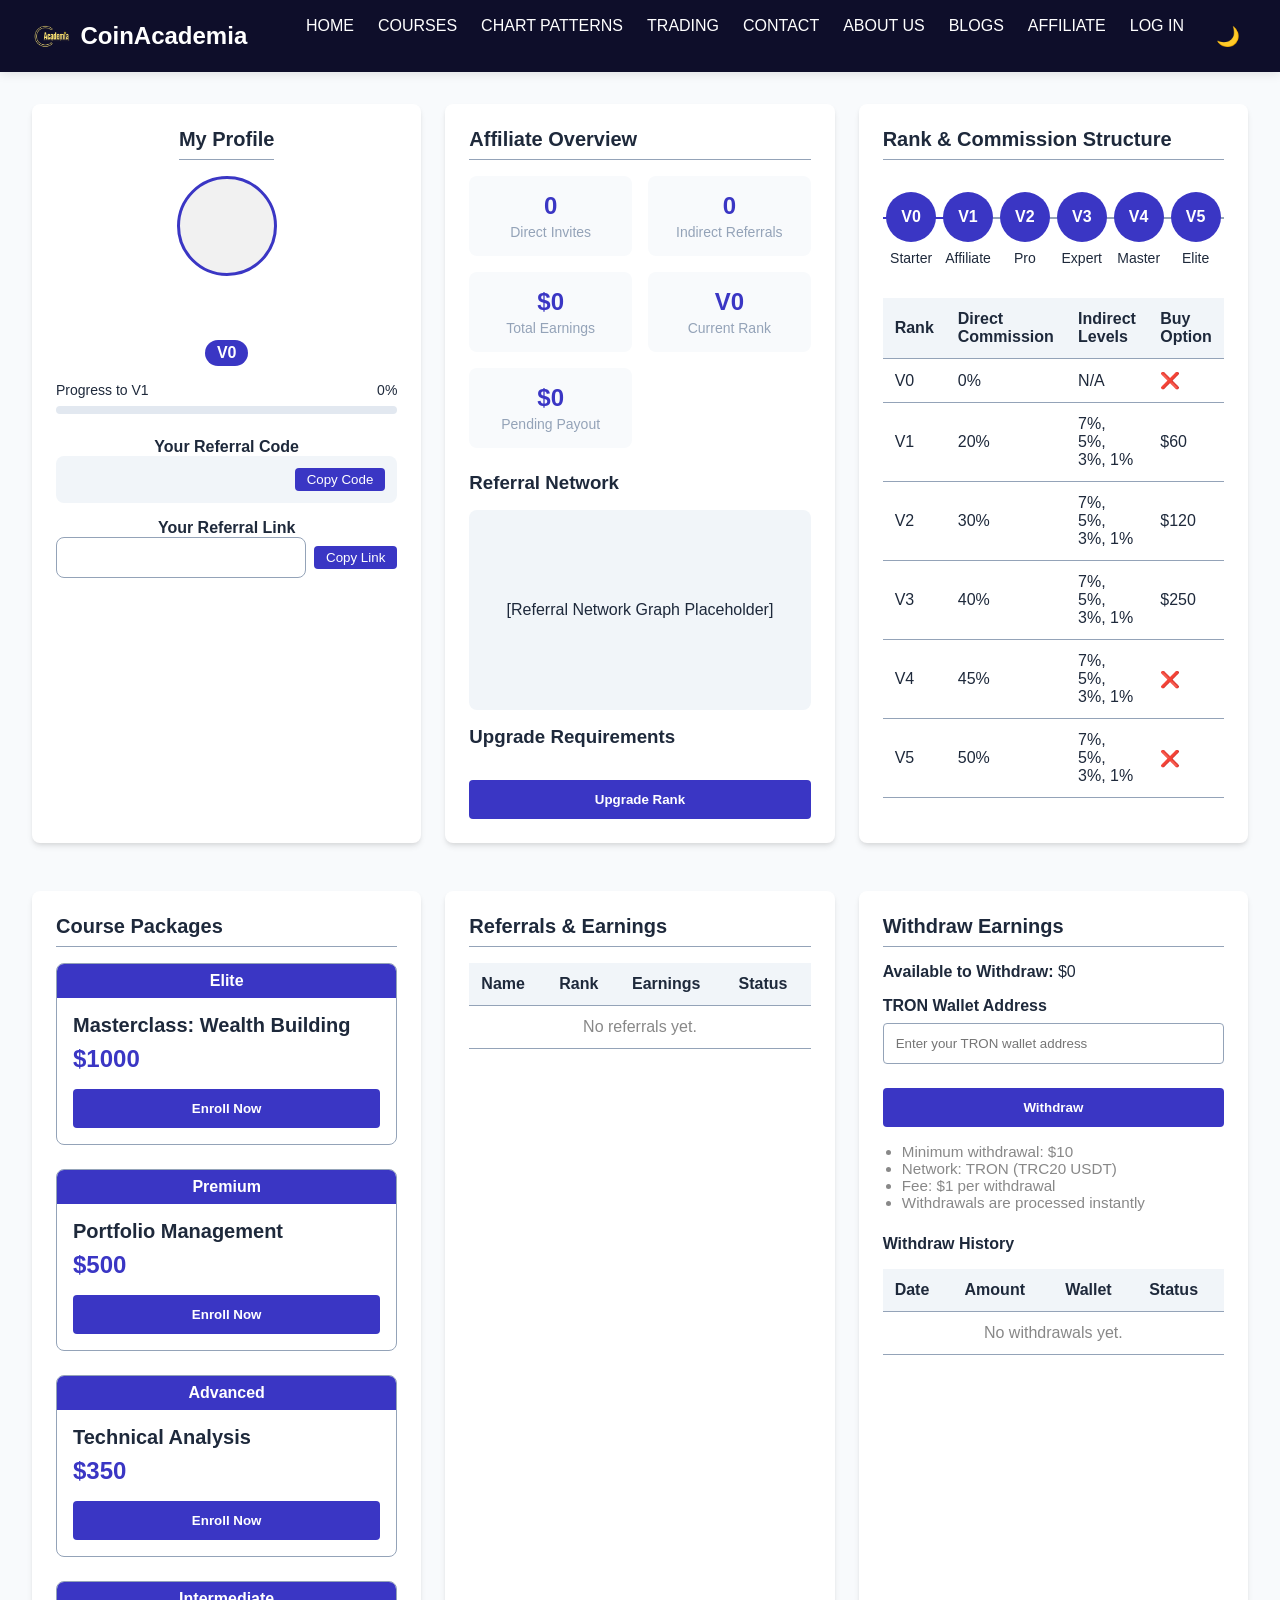
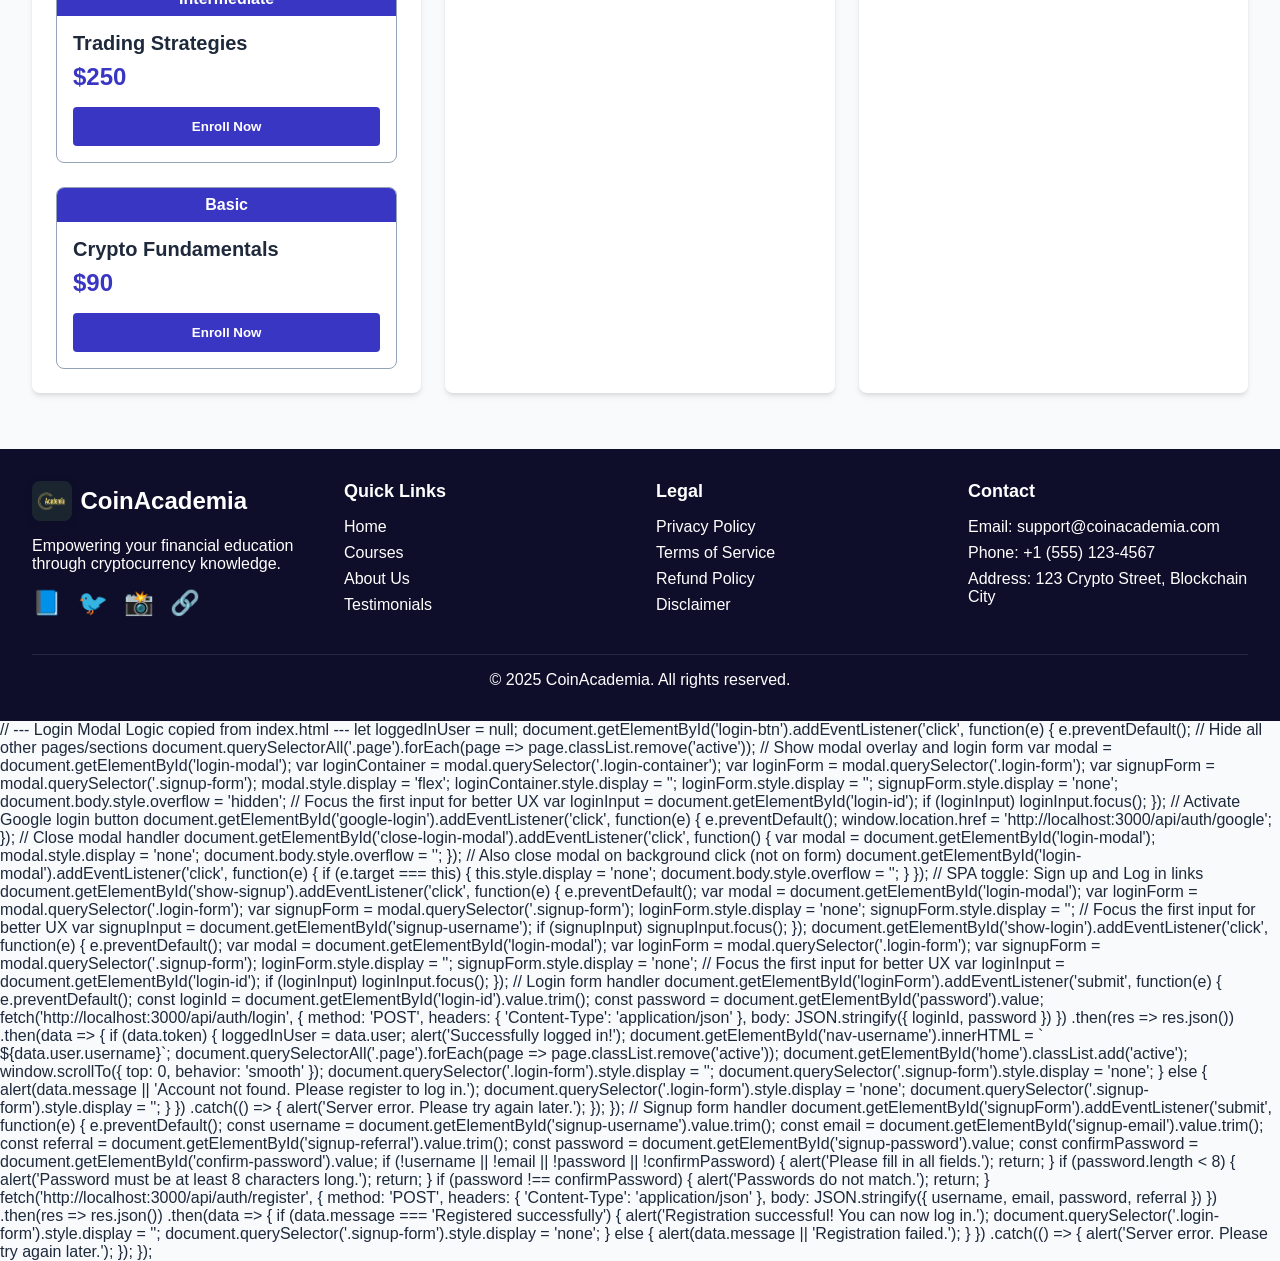
==== commit 886d7dd6: "fix" ====
--- a/Affiliate.html
+++ b/Affiliate.html
@@ -818,12 +818,12 @@
                 <h3 class="user-name">&nbsp;</h3>
                 <div class="user-email" style="font-size:1em;color:#555;margin-bottom:4px;"></div>
                 <div class="user-username" style="font-size:0.95em;color:#888;margin-bottom:8px;"></div>
-                <span class="user-rank">V1</span>
+                <span class="user-rank" id="profile-rank">V0</span>
                 
                 <div class="progress-container">
                     <div class="progress-label">
-                        <span>Progress to V2</span>
-                        <span>0%</span>
+                        <span id="progress-label">Progress to V1</span>
+                        <span id="progress-percent">0%</span>
                     </div>
                     <div class="progress-bar">
                         <div class="progress-fill" style="width: 0%;"></div>
@@ -864,7 +864,7 @@
                         <div class="stat-label">Total Earnings</div>
                     </div>
                     <div class="stat-card">
-                        <div class="stat-value" id="stat-rank">V1</div>
+                        <div class="stat-value" id="stat-rank">V0</div>
                         <div class="stat-label">Current Rank</div>
                     </div>
                     <div class="stat-card">
@@ -1487,12 +1487,26 @@
                     })
                     .then(res => res.json())
                     .then(data => {
-                        if (data.message === 'Registered successfully') {
-                            alert('Registration successful! You can now log in.');
+                        if (data.token && data.user) {
+                            // Registration successful, auto-login
+                            localStorage.setItem('coinAcademiaToken', data.token);
+                            loggedInUser = data.user;
+                            alert('Registration successful! Welcome, ' + (data.user.name || data.user.email) + '.');
                             document.querySelector('.login-form').style.display = '';
                             document.querySelector('.signup-form').style.display = 'none';
+                            // Immediately update dashboard to show referral code
+                            setProfileFromUser(data.user);
+                            setAffiliateOverview({
+                                rank: 'V0',
+                                invites: 0,
+                                indirect: 0,
+                                earnings: 0,
+                                pending: 0,
+                                progressPercent: 0
+                            });
+                            setReferralDashboard([]);
                         } else {
-                            alert(data.message || 'Registration failed.');
+                            alert(data.error || data.message || 'Registration failed.');
                         }
                     })
                     .catch(() => {
@@ -1584,19 +1598,38 @@
 
         // Set profile UI from backend user object
         function setProfileFromUser(user) {
-            if (!user) return;
             const nameEl = document.querySelector('.user-name');
             const refCodeEl = document.getElementById('ref-code');
             const refLinkInput = document.getElementById('ref-link-input');
             const emailEl = document.querySelector('.user-email');
             const usernameEl = document.querySelector('.user-username');
-            const rankEl = document.querySelector('.user-rank');
+            const rankEl = document.getElementById('profile-rank');
+            if (!user) {
+                if (nameEl) nameEl.textContent = '';
+                if (emailEl) emailEl.textContent = '';
+                if (usernameEl) usernameEl.textContent = '';
+                if (refCodeEl) refCodeEl.textContent = '';
+                if (refLinkInput) refLinkInput.value = '';
+                if (rankEl) rankEl.textContent = 'V0';
+                setProfileProgress('V0', 0);
+                return;
+            }
             if (nameEl) nameEl.textContent = user.fullname || user.name || '';
             if (emailEl) emailEl.textContent = user.email || '';
             if (usernameEl) usernameEl.textContent = user.username || '';
             if (refCodeEl) refCodeEl.textContent = user.referralCode || '';
-            if (refLinkInput) refLinkInput.value = 'https://coinacademia.com/ref/' + (user.referralCode || '');
-            if (rankEl) rankEl.textContent = user.rank || 'V0';
+            if (refLinkInput) refLinkInput.value = user.referralCode ? 'https://coinacademia.com/ref/' + user.referralCode : '';
+            // Default rank to V0 if user has no invites and has not bought any V package
+            let rank = user.rank;
+            if (!rank || rank === '' || rank === undefined || rank === null) {
+                if ((user.invites && user.invites > 0) || (user.purchasedPackage && user.purchasedPackage.startsWith('V'))) {
+                    rank = user.rank || 'V1';
+                } else {
+                    rank = 'V0';
+                }
+            }
+            if (rankEl) rankEl.textContent = rank;
+            setProfileProgress(rank, user.progressPercent || 0);
             // Set SVG profile icon
             const profileIcon = document.getElementById('profile-icon');
             if (profileIcon) {
@@ -1622,11 +1655,11 @@
             const tbody = document.querySelector('.referrals-table tbody');
             if (tbody) {
                 tbody.innerHTML = '';
-                if (!referrals || referrals.length === 0) {
+                if (!referrals || !Array.isArray(referrals) || referrals.length === 0) {
                     tbody.innerHTML = `<tr><td colspan="4" style="text-align:center;color:#888;">No referrals yet.</td></tr>`;
                 } else {
                     referrals.forEach(r => {
-                        tbody.innerHTML += `<tr><td>${r.name}</td><td>${r.rank || 'V0'}</td><td>${r.earnings || '$0'}</td><td><span class="status-badge status-${r.active ? 'active' : 'inactive'}">${r.active ? 'Active' : 'Inactive'}</span></td></tr>`;
+                        tbody.innerHTML += `<tr><td>${r.name || ''}</td><td>${r.rank || 'V0'}</td><td>${r.earnings || '$0'}</td><td><span class="status-badge status-${r.active ? 'active' : 'inactive'}">${r.active ? 'Active' : 'Inactive'}</span></td></tr>`;
                     });
                 }
             }
@@ -1636,10 +1669,36 @@
 
         // Set affiliate overview stats from backend data
         function setAffiliateOverview(data) {
-            document.getElementById('stat-invites').textContent = data.invites || 0;
-            document.getElementById('stat-earnings').textContent = '$' + (data.earnings || 0);
-            document.getElementById('stat-pending').textContent = '$' + (data.pending || 0);
-            document.getElementById('stat-rank').textContent = data.rank || 'V0';
+            let rank = (data && data.rank) ? data.rank : 'V0';
+            document.getElementById('stat-invites').textContent = (data && data.invites) ? data.invites : 0;
+            document.getElementById('stat-indirect').textContent = (data && data.indirect) ? data.indirect : 0;
+            document.getElementById('stat-earnings').textContent = '$' + ((data && data.earnings) ? data.earnings : 0);
+            document.getElementById('stat-pending').textContent = '$' + ((data && data.pending) ? data.pending : 0);
+            document.getElementById('stat-rank').textContent = rank;
+            setProfileProgress(rank, data && data.progressPercent ? data.progressPercent : 0);
+
+        }
+
+        // Set progress bar and label based on rank
+        function setProfileProgress(rank, percent) {
+            const progressLabel = document.getElementById('progress-label');
+            const progressPercent = document.getElementById('progress-percent');
+            const progressFill = document.querySelector('.progress-fill');
+            const nextRank = {
+                'V0': 'V1',
+                'V1': 'V2',
+                'V2': 'V3',
+                'V3': 'V4',
+                'V4': 'V5',
+                'V5': null
+            };
+            let label = 'Progress to ' + (nextRank[rank] || 'Max');
+            let pct = percent;
+            if (!percent || percent < 0) pct = 0;
+            if (pct > 100) pct = 100;
+            if (progressLabel) progressLabel.textContent = label;
+            if (progressPercent) progressPercent.textContent = pct + '%';
+            if (progressFill) progressFill.style.width = pct + '%';
         }
 
         // Set upgrade requirements based on user rank
